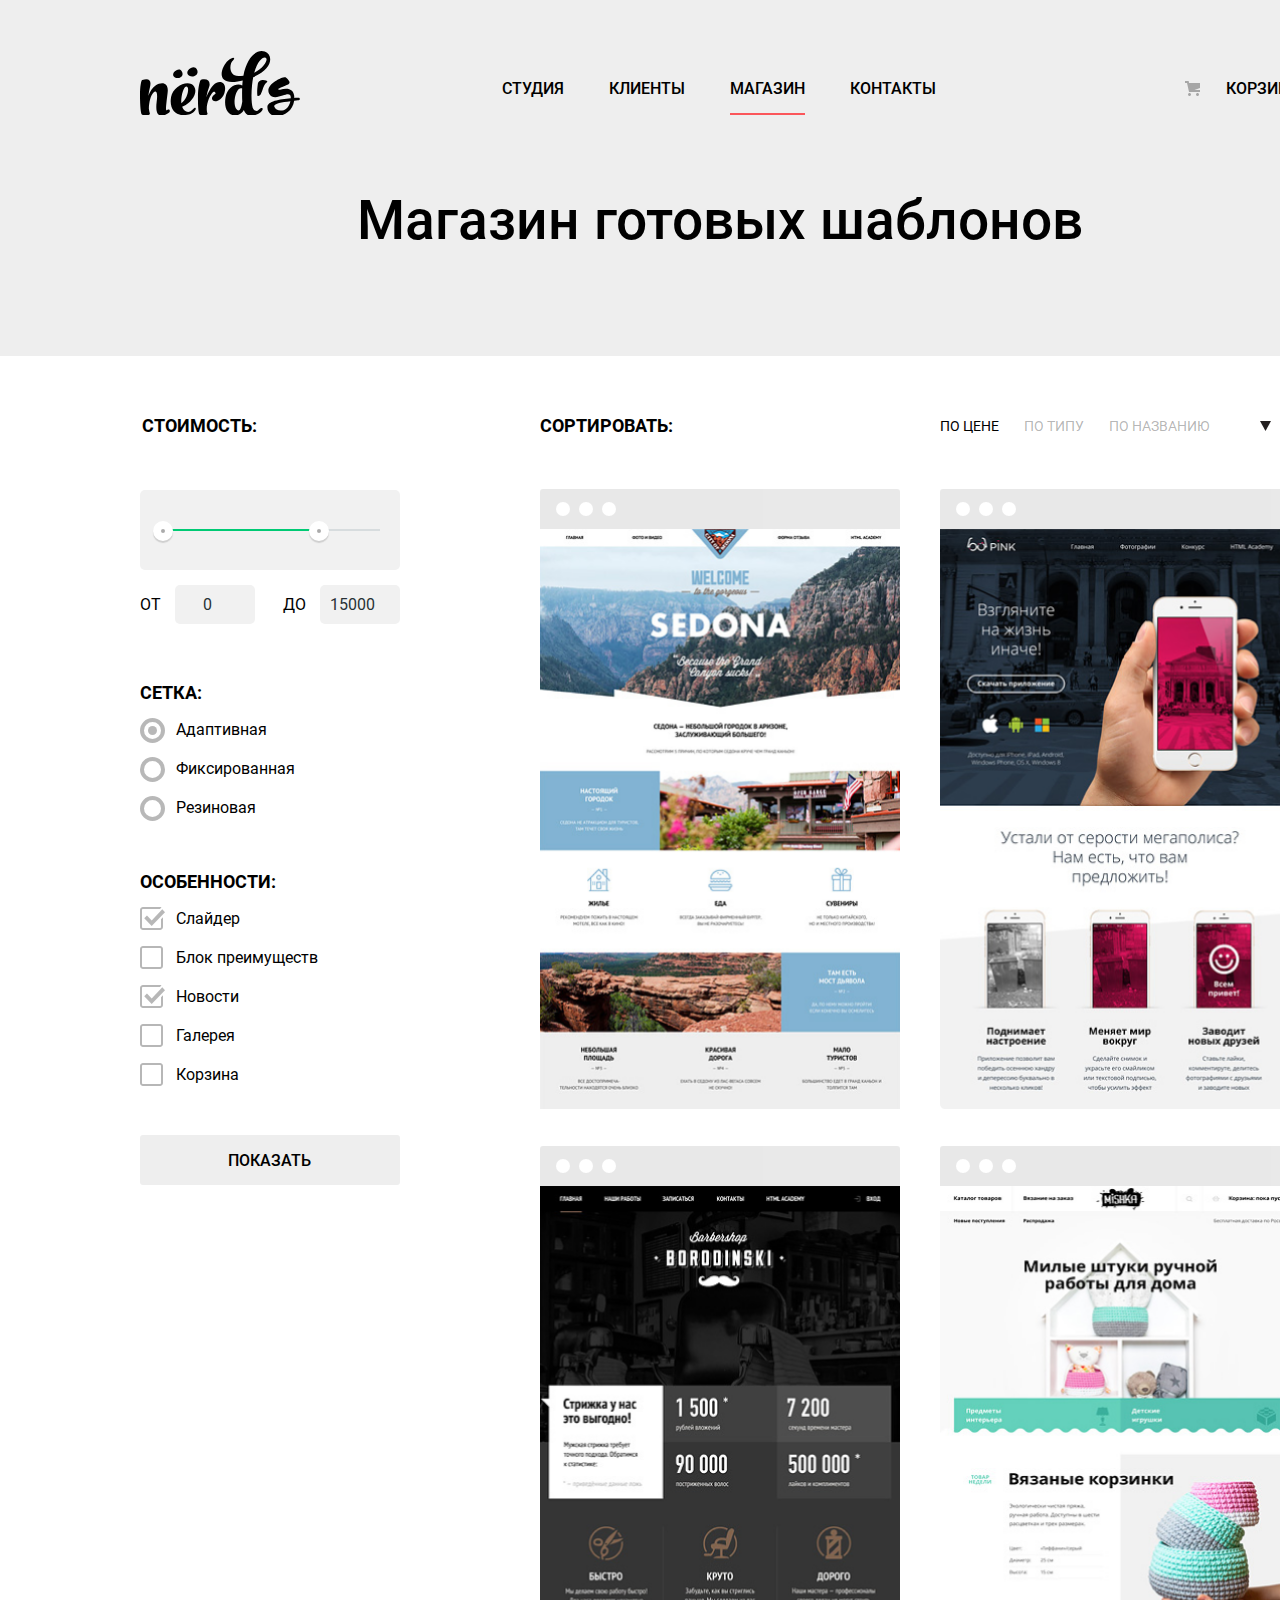
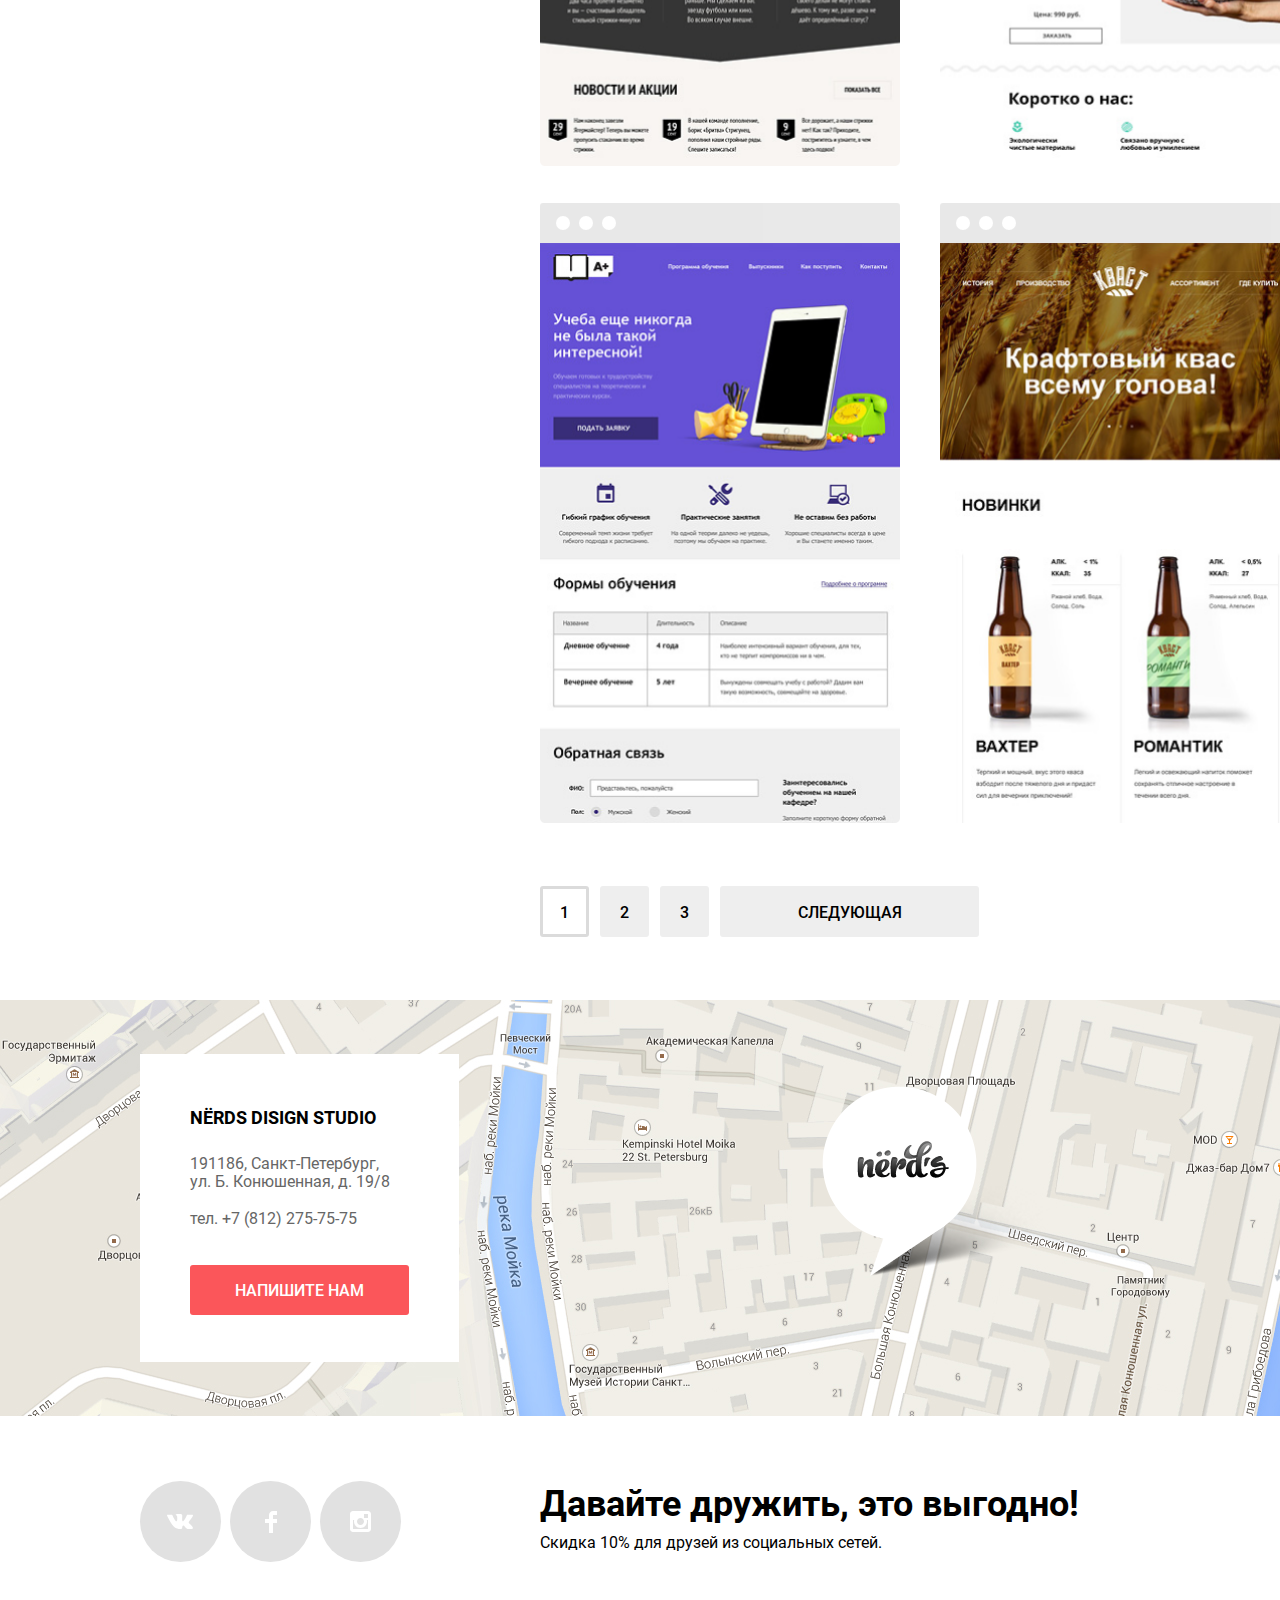
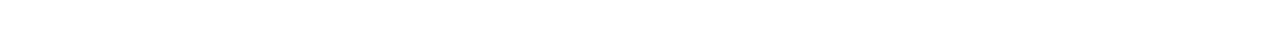
==== catalog.html @ 1ad3c7ad "мелкие правки, отступы, задал состояние фокуса форме станице каталог" ====
<!DOCTYPE html>
<html class="page" lang="ru">

<head>
	<title>Дизайн-студия Нёрдс</title>
	<meta charset="utf-8">
	<meta name="viewport" content="width=device-width, initial-scale=1.0" />
	<link rel="preconnect" href="https://fonts.googleapis.com">
	<link rel="preconnect" href="https://fonts.gstatic.com" crossorigin>
	<link href="https://fonts.googleapis.com/css2?family=Roboto:wght@400;500;700&display=swap" rel="stylesheet">
	<link rel="stylesheet" href="css/normalize.css" />
	<link rel="stylesheet" type="text/css" href="css/style.css" />
	<link rel="icon" href="favicon.ico">
	<link rel="icon" href="img/favicons/icon.svg" type="image/svg+xml">
	<link rel="apple-touch-icon" href="img/favicons/180.png">
	<link rel="manifest" href="manifest.webmanifest">
</head>

<body class="page-body">

	<header class="main-header">
		<nav class="main-navigation container">
			<div class="nav-wrapper">
				<div class="main-header-logo">
					<a href="index.html">
						<img src="img/nerds-logo.svg" width="160" height="66" alt="Логотип дизайн-студии Нёрдс">
					</a>
				</div>
				<ul class="site-navigation">
					<li><a class="link-navigation" href="index.html">Студия</a></li>
					<li><a class="link-navigation" href="#">Клиенты</a></li>
					<li><a class="link-navigation active-link" href="catalog.html">Магазин</a></li>
					<li><a class="link-navigation" href="#">Контакты</a></li>
				</ul>
				<a href="#" class="basket-link">Корзина</a>
			</div>
		</nav>
	</header>

	<main>

		<section class="section-header">
			<h1 class="header-catalog">Магазин готовых шаблонов</h1>
		</section>

		<div class="container">
			<div class="container-grid">
				<section class="section-filters">
					<h2 class="visually-hidden">Фильтр</h2>
					<form class="form-filter" method="post" action="https://echo.htmlacademy.ru">
						<fieldset class="fieldset-box filter-item">
							<legend>Стоимость:</legend>
							<div class="range-filter">
								<div class="range-controls">
									<div class="scale">
										<div class="bar" style="width: 70%;margin-left: 0%"></div>
									</div>
									<div class="toggle toggle-min" tabindex="0" style="left: 5%"></div>
									<div class="toggle toggle-max" tabindex="0" style="left: 65%"></div>
								</div>
								<div class="price-controls">
									<label class="min-price">
										от <input type="number" name="min-price" value="0">
									</label>
									<label class="max-price">
										до <input type="number" name="max-price" value="15000">
									</label>
								</div>
							</div>
						</fieldset>

						<fieldset class="fieldset-box fieldset-grids">
							<legend class="content-legend">Сетка:</legend>
							<ul class="list-filter">
								<li>
									<input class="input-radio visually-hidden" type="radio" name="grid" value="adaptive" id="filter-adaptive" checked>
									<label for="filter-adaptive">Адаптивная</label>
								</li>
								<li>
									<input class="input-radio visually-hidden" type="radio" name="grid" value="fixed" id="filter-fixed">
									<label for="filter-fixed">Фиксированная</label>
								</li>
								<li>
									<input class="input-radio visually-hidden" type="radio" name="grid" value="rubber" id="filter-rubber">
									<label for="filter-rubber">Резиновая</label>
								</li>
							</ul>
						</fieldset>

						<fieldset class="fieldset-box fieldset-features">
							<legend class="content-legend">Особенности:</legend>
							<ul class="list-filter">
								<li>
									<input class="features-input visually-hidden" type="checkbox" name="slider" value="slider" id="filter-slider" checked>
									<label for="filter-slider">Слайдер</label>
								</li>
								<li>
									<input class="features-input visually-hidden" type="checkbox" name="block-of-advantages" value="advantages" id="filter-block-advantages">
									<label for="filter-block-advantages">Блок преимуществ</label>
								</li>
								<li>
									<input class="features-input visually-hidden" type="checkbox" name="news" value="news" id="filter-news" checked>
									<label for="filter-news">Новости</label>
								</li>
								<li>
									<input class="features-input visually-hidden" type="checkbox" name="gallery" value="galery" id="filter-gallery">
									<label for="filter-gallery">Галерея</label>
								</li>
								<li>
									<input class="features-input visually-hidden" type="checkbox" name="basket" value="basket" id="filter-basket">
									<label for="filter-basket">Корзина</label>
								</li>
							</ul>
						</fieldset>
						<button class="button-filter" type="submit">Показать</button>
					</form>
				</section>

				<section class="section-catalog">

					<div class="sort-list-grid">
						<p class="sort-title">Сортировать:</p>
						<div class="sort-nav">
							<ul class="sort-list">
								<li><a class="link-sort-name active-sort-link" href="#">По цене</a></li>
								<li><a class="link-sort-name" href="#">По типу</a></li>
								<li><a class="link-sort-name" href="#">По названию</a></li>
							</ul>
							<ul class="sort-list-arrows">
								<li><a href="#!"><div class="sort-arrow-down arrow-active"></div></a></li>
								<li><a href="#!"><div class="sort-arrow-up"></div></a></li>
							</ul>
						</div>
					</div>

					<ul class="list-products">
						<li>
							<div class="wrapper-card">
								<ul class="header-card-product">
                  <li></li>
                  <li></li>
                  <li></li>
                </ul>
								<img src="img/sedona.png" width="360" height="580" alt="Принт макета Sedona">
								<div class="card-product">
									<h3><a class="product-header" href="#">Sedona</a></h3>
									<p class="description-product">Информационный сайт<br> для туристов</p>
									<a class="button-product" href="#">9900 ₽</a>
								</div>
							</div>
						</li>
						<li>
							<div class="wrapper-card">
								<ul class="header-card-product">
                  <li></li>
                  <li></li>
                  <li></li>
                </ul>
								<img src="img/pink.png" width="360" height="580" alt="Принт макета Pink App">
								<div class="card-product">
									<h3><a class="product-header" href="#">Pink App</a></h3>
									<p class="description-product">Продуктовый лендинг<br>приложения для iOS и Android</p>
									<a class="button-product" href="#">9900 ₽</a>
								</div>
							</div>
						</li>
						<li>
							<div class="wrapper-card">
								<ul class="header-card-product">
                  <li></li>
                  <li></li>
                  <li></li>
                </ul>
								<img src="img/barbershop.png" width="360" height="580" alt="Принт макета Барбершоп Бородинский">
								<div class="card-product">
									<h3><a class="product-header" href="#">Barbershop</a></h3>
									<p class="description-product">Сайт салона красоты.<br>Для мужчин, да.</p>
									<a class="button-product" href="#">9900 ₽</a>
								</div>
							</div>
						</li>
						<li>
							<div class="wrapper-card">
								<ul class="header-card-product">
                  <li></li>
                  <li></li>
                  <li></li>
                </ul>
								<img src="img/mishka.png" width="360" height="580" alt="Принт макета Mishka">
								<div class="card-product">
									<h3><a class="product-header" href="#">Mishka</a></h3>
									<p class="description-product">Интернет-магазин<br>вязаных игрушек</p>
									<a class="button-product" href="#">9900 ₽</a>
								</div>
							</div>
						</li>
						<li>
							<div class="wrapper-card">
								<ul class="header-card-product">
                  <li></li>
                  <li></li>
                  <li></li>
                </ul>
								<img src="img/aplus.png" width="360" height="580" alt="Принт макета A Plus">
								<div class="card-product">
									<h3><a class="product-header" href="#">A Plus</a></h3>
									<p class="description-product">Лендинг курсов повышения<br>квалификации</p>
									<a class="button-product" href="#">9900 ₽</a>
								</div>
							</div>
						</li>
						<li>
							<div class="wrapper-card">
								<ul class="header-card-product">
                  <li></li>
                  <li></li>
                  <li></li>
                </ul>
								<img src="img/kvast.png" width="360" height="580" alt="Принт макета Кваст">
								<div class="card-product">
									<h3><a class="product-header" href="#">Кваст</a></h3>
									<p class="description-product">Промо-сайт производителя<br>крафтового кваса</p>
									<a class="button-product" href="#">9900 ₽</a>
								</div>
							</div>
						</li>
					</ul>

					<div class="wrapper-list-pagination">
						<ul class="list-pagination">
							<li><a class="button-page page-active">1</a></li>
							<li><a class="button-page" href="#">2</a></li>
							<li><a class="button-page" href="#">3</a></li>
							<li><a class="button-page page-next" href="blank.html">Следующая</a></li>
						</ul>
					</div>
				</section>
			</div>
		</div>

		<section class="studio-location">
			<div class="container">
				<div class="modal-window">
					<div class="wrapper-modal-window">
						<h2 class="modal-window-header">Nёrds disign studio</h2>
						<p class="contacts">
							191186, Санкт-Петербург,<br>
							ул. Б. Конюшенная, д. 19/8<br>
						</p>
						<p class="block-tel"><a class="contacts-phone" href="tel:+78122757575">тел. +7 (812) 275-75-75</a></p>
						<a class="contacts-button" href="#!">Напишите нам</a>
					</div>
				</div>

				<div class="map-marker">
					<img src="img/map-marker.png" width="231" height="190" alt="Указатель на студию">
				</div>
			</div>
		</section>

		<section class="popap">
			<div class="wrapper-popap">
				<h3 class="visually-hidden">Форма отправки обратной связи</h3>
				<h2>Напишите нам</h2>
				<div class="button-close-popap">
					<img class="close-button-popap" src="img/close-button-popap.svg" width="21" height="21"
						alt="Кнопка закрытия меню">
				</div>

				<form class="popap-form" method="post" action="https://echo.htmlacademy.ru">
					<p class="popap-item">
						<label for="name-name">Ваше имя:</label><br>
						<input class="field-input input-name" id="name-name" type="text" name="name" placeholder="Имя Фамилия">
					</p>

					<p class="popap-item">
						<label for="login-email">Ваш email:</label><br>
						<input class="field-input input-email" id="login-email" type="email" name="email"
							placeholder="email@example.com">
					</p>

					<p class="popap-item-text">
						<label for="letter-field">Текст письма:</label><br>
						<input class="field-input input-text" name="letter-field" id="letter-field" rows="5" cols="50"
							placeholder="В свободной форме"></input>
					</p>
				</form>
				<a class="popap-button" href="#">Отправить</a>
			</div>
		</section>
	</main>

	<footer class="main-footer">
		<section class="social-footer container">
			<h2 class="visually-hidden">Мы в соцсетях</h2>
			<div class="social-network">
				<ul class="social-network-list">
					<li>
						<a class="social-button" href="#"><img src="img/social/vk.svg" alt="Вконтакте"></a>
					</li>
					<li>
						<a class="social-button" href="#"><img src="img/social/fb.svg" alt="Фейсбук"></a>
					</li>
					<li>
						<a class="social-button" href="#"><img src="img/social/insta.svg" alt="Инстаграмм"></a>
					</li>
				</ul>
			</div>
			<div class="social-slogan">
				<p class="text-slogan">Давайте дружить, это выгодно!</p>
				<p class="text-sail">Скидка 10% для друзей из социальных сетей.</p>
			</div>
		</section>
	</footer>
	<script src="js/main.js"></script>
</body>

</html>
---- css/style.css ----
@font-face {
	font-family: "Roboto";
	src: url("../fonts/roboto.woff2") format("woff2"), url("../fonts/roboto.woff") format("woff");
	font-weight: 400;
	font-style: normal;
}

@font-face {
	font-family: "Roboto";
	src: url("../fonts/robotomedium.woff2") format("woff2"), url("../fonts/robotomedium.woff") format("woff");
	font-weight: 500;
	font-style: normal;
}

@font-face {
	font-family: "Roboto";
	src: url("../fonts/robotobold.woff2") format("woff2"), url("../fonts/robotobold.woff") format("woff");
	font-weight: 700;
	font-style: normal;
}

/*Variables*/

/*INDEX*/
:root {
	--basic-black: #000000;
	--basic-black-opacity: rgba(0, 0, 0, 0.3);
	--basic-black-opacity-active: rgba(0, 0, 0, 0.6);
	--basic-black-active-shadow: rgba(0, 0, 0, 0.25);
	--basic-color-slider: #283136;
	--basic-white: #ffffff;
	--basic-white-opacity: rgba(255, 255, 255, 0.3);
	--basic-grey: #eeeeee;
	--basic-grey-social: #e1e1e1;
	--basic-button-hover: #dfdfdf;
	--basic-button-active: #d5d5d5;
	--button-gray-shadow: rgba(0, 1, 1, 0.1);
	--basic-grey-social: #e1e1e1;
	--basic-grey-border: #dbdbdb;
	--basic-red: #fb565a;
	--basic-red-hover: #e74246;
	--basic-red-active: #d7373b;
	--basic-red-shadow: rgba(0, 1, 1, 0.1);
	--basic-green: #00ca74;
	--basic-green-hover: #00bc6c;
	--basic-green-active: #00aa62;
	--basic-yellow: #efc849;
	--basic-yellow-hover: #eab534;
	--basic-yellow-active: #e5a722;
	--color-contacts: #666666;
	--color-text-sail: #444444;
	--basic-input-grey: #d7dcde;
	--slider-button: #c4c4c4;
	--light-gray-button: #c1c1c1;
	--basic-black-arrows: #231f20;
	--header-card-product: #4d4d4d;
	--price-basic-white: #f1f1f1;
	--shadow-white: #cfcfcf;
	--shadow-price-gray: #ababab;
	--popap-form-input: #d7dcde;
	--popap-form-hover: #b4b9bb;
	--popap-form-color: rgba(68, 68, 68, 0.5);
	--close-button-popap: #feccce;
}

/*Global*/
.page {
	height: 100%;
}

.page-body {
	/* min-width: 1240px; */
	margin: 0;
	padding: 0;
	font-family: "Roboto", Arial, sans-serif;
	font-size: 16px;
	font-weight: 400;
	line-height: 24px;
	color: var(--basic-black);
	background-color: var(--basic-white);
	min-height: 100%;
	display: grid;
	grid-template-rows: min-content 1fr min-content;
	/* прижимаем футер к низу */
	align-content: start;
}


.container {
	width: 1160px;
	margin: 0 auto;
}

a {
	text-decoration: none;
}

.visually-hidden {
	position: absolute;
	width: 1px;
	height: 1px;
	margin: -1px;
	border: 0;
	padding: 0;
	white-space: nowrap;
	clip-path: inset(100%);
	clip: rect(0 0 0 0);
	overflow: hidden;
}

/* Header */

.main-header {
	width: 100%;
	background-color: var(--basic-grey);
}

.nav-wrapper {
	display: flex;
	padding-top: 49px;
	align-items: center;
}

.active-link {
	border-bottom: 2px solid var(--basic-red);
}

.main-header-logo {
	width: 160px;
	height: 65px;
}

.main-header-logo:hover {
	opacity: 0.7;
}

.main-header-logo:active {
	opacity: 0.3;
}

.site-navigation {
	display: flex;
	margin: 13px auto 0 202px;
	list-style: none;
	padding: 0;
	flex-wrap: wrap;
}

.site-navigation a {
	display: flex;
	align-items: center;
	padding-bottom: 12px;
	padding-top: 15px;
}

.active-link {
	border-bottom: 2px solid var(--basic-red);
}

.site-navigation li:not(:last-child) {
	margin-right: 45px;
}

.main-navigation a {
	font-weight: 500;
	text-transform: uppercase;
}

.link-navigation,
.basket-link {
	color: var(--basic-black);
}

.link-navigation:hover,
.basket-link:hover {
	color: var(--basic-red);
}

.link-navigation:active,
.basket-link:active {
	color: var(--basic-black);
	opacity: 0.3;
}

.basket-link {
	position: relative;
	padding-left: 41px;
	margin-top: 13px;
}

.basket-link::before {
	content: "";
	position: absolute;
	left: 0;
	top: 4px;
	width: 15px;
	height: 15px;
	background: url("../img/basket-icon.svg") no-repeat 0 0;
}

/*Slider*/

.container-main-slider {
	background-color: var(--basic-grey);
	margin-bottom: 80px;
}

.header-slider {
	font-weight: 500;
	font-size: 55px;
	line-height: 55px;
}

.main-slider {
	color: var(--basic-color-slider);
	position: relative;
}

.main-slider p {
	margin-bottom: 0;
	margin-top: 0;
}

.slider-item {
	display: grid;
	grid-template-columns: 400px 760px;
	min-height: 431px;
	margin: 0;
}

.second-slide {
	display: none;
}

.third-slide {
	display: none;
}

.slider-item-text {
	padding: 79px 0;
	display: flex;
	flex-direction: column;
}

.slider-pic {
	width: 760px;
}

.slide-phones {
	background-image: url("../img/slides/slide-phones.png");
	background-repeat: no-repeat;
	background-size: cover;
}

.slide-monitors {
	background-image: url("../img/slides/slide-monitors.png");
	background-repeat: no-repeat;
	background-size: cover;
}

.slide-tablets {
	background-image: url("../img/slides/slide-tablets.png");
	background-repeat: no-repeat;
	background-size: cover;
}

.slider-item-text .header-slider {
	margin-bottom: 25px;
}

.slider-item-text .desc-slider {
	margin-bottom: 38px;
}

.slider-button {
	font-weight: 500;
	text-transform: uppercase;
	background-color: var(--basic-red);
	color: var(--basic-white);
	padding: 17px 54px 15px 54px;
	border-radius: 3px;
	font-weight: 500;
	line-height: 18px;
	display: flex;
	align-items: center;
	justify-content: center;
	width: 132px;
}

.slider-button:hover {
	background-color: var(--basic-red-hover);
}

.slider-button:active {
	background-color: var(--basic-red-active);
	color: var(--basic-white-opacity);
	box-shadow: inset 0px 3px 0px rgba(0, 1, 1, 0.1);
}

.slider-controls {
	display: flex;
	position: absolute;
	right: 533px;
	bottom: 96px;
	z-index: 3;
}

.button-slider {
	position: relative;
	padding: 0;
	width: 18px;
	height: 18px;
	background-color: var(--basic-white);
	border: none;
	border-radius: 50%;
	cursor: pointer;
	display: flex;
	justify-content: center;
	align-items: center;
}

.button-slider:not(:last-child) {
	margin-right: 17px;
}

.current-slider::before {
	content: "";
	width: 4px;
	height: 4px;
	background-color: transparent;
	border-radius: 50%;
	border: 2px solid var(--light-gray-button);
}

/* section class="advantages" */

.advantages {
	margin-bottom: 80px;
}

.advantages-list {
	list-style: none;
	padding: 0;
	margin: 0;
	display: grid;
	grid-template-columns: 300px 300px 300px;
	column-gap: 100px;
	row-gap: 40px;
}

.advantages-logo {
	width: 300px;
	height: 146px;
	margin-bottom: 25px;
}

.logo-websites {
	background-image: url("../img/services/laptop.png");
	background-repeat: no-repeat;
	background-size: cover;
}

.logo-applications {
	background-image: url("../img/services/applications.png");
	background-repeat: no-repeat;
	background-size: cover;
}

.logo-presentations {
	background-image: url("../img/services/presentations.png");
	background-repeat: no-repeat;
	background-size: cover;
}


.advantages-header {
	font-weight: 700;
	font-size: 24px;
	line-height: 30px;
	text-transform: uppercase;
	margin-top: 0px;
	margin-bottom: 16px;
}

.advantages-desc {
	margin-top: 0px;
	margin-bottom: 32px;
}


.advantages-button {
	color: var(--basic-white);
	padding: 17px 40px 15px 39px;
	font-weight: 500;
	line-height: 18px;
	border: none;
	border-radius: 3px;
	text-transform: uppercase;
	display: flex;
	align-items: center;
	justify-content: center;
	width: 81px;
}

.button-laptop {
	background-color: var(--basic-red);
}

.button-laptop:hover {
	background-color: var(--basic-red-hover);
}

.button-laptop:active {
	background-color: var(--basic-red-active);
	color: var(--basic-white-opacity);
	box-shadow: inset 0px 3px 0px rgba(0, 1, 1, 0.1);
}

.button-phones {
	background-color: var(--basic-green);
}

.button-phone:hover {
	background-color: var(--basic-green-hover);
}

.button-phones:active {
	background-color: var(--basic-green-active);
	color: var(--basic-white-opacity);
	box-shadow: inset 0px 3px 0px rgba(0, 1, 1, 0.1);
}

.button-presentations {
	background-color: var(--basic-yellow);
}

.button-presentations:hover {
	background-color: var(--basic-yellow-hover);
}

.button-presentations:active {
	background-color: var(--basic-yellow-active);
	color: var(--basic-white-opacity);
	box-shadow: inset 0px 3px 0px rgba(0, 1, 1, 0.1);
}

.wrapper-advantages-list {
	margin-bottom: 80px;
}

/* <div class="wrapper-descriptions" */

.wrapper-descriptions {
	display: grid;
	grid-template-columns: 1fr 360px;
	column-gap: 20px;
	margin-bottom: 63px;
	border-top: 2px solid var(--basic-grey);
}

/* section class="services" */

.services {
	padding-top: 73px;
}

.slogan {
	font-size: 45px;
	line-height: 45px;
	font-weight: 500;
	margin-top: 0;
	margin-bottom: 32px;
}

.slogan-description {
	margin-top: 0;
	margin-bottom: 40px;
}

.header-list {
	text-transform: uppercase;
	font-weight: 700;
	margin-top: 0;
	margin-bottom: 23px;
}

.services-list {
	margin-bottom: 0;
	list-style: none;
	padding: 0;
	position: relative;
}

.services-item {
	position: relative;
	padding-left: 35px;
}

.services-item:not(:last-child) {
	margin-bottom: 23px;
}

.services-item::before {
	content: "";
	position: absolute;
	top: 12px;
	left: 0px;
	width: 25px;
	height: 2px;
	background-color: var(--basic-red);
}

/* section class="statistics" */

.statistics {
	display: flex;
	flex-direction: column;
	align-items: center;
	justify-content: center;
	margin-top: 27px;
}

.logo-statistics {
	width: 360px;
	height: 208px;
	background-image: url("../img/nerds-illustration.png");
	background-repeat: no-repeat;
	background-size: cover;
	margin-bottom: 37px;
}

.statistics-content caption {
	text-transform: uppercase;
	font-weight: 700;
	white-space: nowrap;
	width: 360px;
	text-align: center;
	margin-bottom: 31px;
}

.statistics-content th {
	font-size: 45px;
	line-height: 64px;
	font-weight: 700;
	text-align: left;
	padding: 0;
}

.statistics-content sup {
	font-size: 26px;
	line-height: 40px;
	font-weight: 700;
}

/*section partners*/

.partners {
	margin-bottom: 80px;
}

.partners-list {
	list-style: none;
	padding: 46px 0 44px 0;
	margin: 0;
	display: flex;
	justify-content: space-around;
	border-top: 2px solid var(--basic-grey);
	border-bottom: 2px solid var(--basic-grey);
	max-width: 1160px;
	flex-wrap: wrap;
}

.after-academy {
	width: 199px;
	height: 68px;
	margin-top: 17px;
}

.barbershop {
	width: 209px;
	height: 90px;
}

.pink {
	width: 185px;
	height: 52px;
	margin-top: 19px;
}

.mishka {
	width: 173px;
	height: 84px;
	margin-top: 6px;
}

.partners-item a {
	opacity: 0.2;
}

.partners-item a:hover {
	opacity: 1;
}

.partners-item a:active {
	opacity: 0.1;
}

.partners-item {
	position: relative;
}

.after-academy:after {
	content: "";
	position: absolute;
	right: -48px;
	top: 1px;
	width: 2px;
	height: 52px;
	background-color: var(--basic-grey);
}

.barbershop:after {
	content: "";
	position: absolute;
	right: -44px;
	top: 18px;
	width: 2px;
	height: 52px;
	background-color: var(--basic-grey);
}

.pink:after {
	content: "";
	position: absolute;
	right: -55px;
	top: -1px;
	width: 2px;
	height: 52px;
	background-color: var(--basic-grey);
}

/* Секция с картой */

.studio-location {
	height: 416px;
	width: 1440px;
	margin: 0 auto;
	background-image: url("../img/map.png");
	background-repeat: no-repeat;
	background-size: cover;
}

.studio-location .container {
	display: grid;
	grid-template-columns: 319px 1fr;
	grid-gap: 363px;
}

.contacts-map {
	z-index: 1;
}

.modal-window {
	margin-top: 54px;
	width: 319px;
	min-height: 308px;
	background-color: var(--basic-white);
}

.map-marker {
	margin-top: 86px;
	width: 231px;
	height: 190px;
}

.wrapper-modal-window {
	padding: 49px 50px 47px 50px;
}

.modal-window-header {
	font-size: 18px;
	line-height: 30px;
	font-weight: 700;
	text-transform: uppercase;
	margin-bottom: 22px;
	margin-top: 0;
}

.contacts {
	font-weight: 400;
	font-size: 16px;
	line-height: 18px;
	color: var(--color-contacts);
}

.contacts-phone {
	color: var(--color-contacts);
}

.block-tel {
	margin-bottom: 34px;
}

.contacts-button {
	color: var(--basic-white);
	font-size: 16px;
	padding: 17px 44px 15px;
	font-weight: 500;
	line-height: 18px;
	border-radius: 3px;
	text-transform: uppercase;
	background-color: var(--basic-red);
	display: flex;
	align-items: center;
	justify-content: center;
	width: 131px;
}

.contacts-button:hover {
	background-color: var(--basic-red-hover);
}

.contacts-button:active {
	background-color: var(--basic-red-active);
	color: var(--basic-white-opacity);
	box-shadow: inset 0px 3px 0px rgba(0, 1, 1, 0.1);
}

/*popap-form*/

.popap {
	display: none;
	z-index: 10;
	position: fixed;
	top: 0;
	left: 0;
	bottom: 180px;
	width: 100%;
	height: 100%;
	justify-content: center;
	align-items: center;
	overflow-y: auto;
	overflow-x: hidden;
	z-index: 100;
}

.wrapper-popap {
	padding: 63px 100px 84px 100px;
	width: 760px;
	position: relative;
	background-color: var(--basic-white);
	box-shadow: 0px 20px 40px rgba(0, 0, 0, 0.4);
}

.popap-form {
	display: flex;
	flex-wrap: wrap;
}

.popap-header {
	font-size: 45px;
	line-height: 53px;
	font-weight: 700;
	padding: 0;
	margin-top: 0;
	margin-bottom: 37px;
}

/* close-button-popap */

.close-button-popap {
  border: none;
  background-color: transparent;
  position: absolute;
  right: 110px;
  top: 88px;
  cursor: pointer;
}

.close-button-popap::before,
.close-button-popap::after {
  content: "";
  position: absolute;
  width: 27px;
  height: 4px;
  background-color: var(--close-button-popap);
}

.close-button-popap::before {
  transform: rotate(45deg);
}

.close-button-popap::after {
  transform: rotate(-45deg);
}

.close-button-popap:hover::before,
.close-button-popap:hover::after {
	background-color: var(--basic-red);
}

.close-button-popap:active {
	opacity: 0.1;
}

/* form class="popap-form" */

.popap-form label {
	line-height: 18px;
	font-weight: 700;
	color: var(--basic-black);
}

.popap-item input {
	border: 2px solid var(--popap-form-input);
	border-radius: 3px;
	padding: 16px;
	width: 324px;
	margin-top: 9px;
	font-size: 16px;
	line-height: 18px;
	font-family: 'Roboto';
	color: var(--popap-form-color);
}

.popap-item-text {
	margin-top: 34px;
	margin-bottom: 47px;
}

.popap-item-text textarea {
	border: 2px solid var(--popap-form-input);
	border-radius: 3px;
	padding: 16px;
	width: 724px;
	resize: none;
	margin-top: 9px;
	font-weight: 400;
	font-size: 16px;
	line-height: 18px;
	color: var(--popap-form-color);
	font-family: 'Roboto';
}

.popap-item:nth-child(1) {
	margin-right: 40px;
}

.popap-item input:hover,
.popap-item-text textarea:hover {
  border-color: var(--popap-form-hover);
}

.popap-item input:focus {
  border-color: var(--basic-black);
}

.popap-item input:focus::placeholder {
  color: var(--basic-black);
}

.popap-item-text textarea:focus {
  border-color: var(--basic-black);
}

.popap-item-text textarea:focus::placeholder {
  color: var(--basic-black);
}

.popap-button {
	background-color: var(--basic-red);
	color: var(--basic-white);
	padding: 17px 83px 15px 83px;
	border-radius: 3px;
	border: none;
	font-weight: 500;
	font-size: 16px;
	line-height: 18px;
	font-family: inherit;
	text-transform: uppercase;
	display: flex;
	flex-wrap: wrap;
	align-items: center;
	justify-content: center;
	width: 259px;
}

.popap-button:hover {
	background-color: var(--basic-red-hover);
}

.popap-button:active {
	background-color: var(--basic-red-active);
	color: var(--basic-white-opacity);
	box-shadow: inset 0px 3px 0px rgba(0, 1, 1, 0.1);
}

/*popap-form*/

/*FOOOTER*/

.main-footer {
	display: grid;
	grid-template-rows: min-content;
}

.social-footer {
	display: grid;
	grid-template-columns: 261px auto;
	column-gap: 139px;
	align-items: center;
	padding-top: 63px;
	padding-bottom: 68px;
}

.social-network-list {
	display: grid;
	grid-template-columns: repeat(3, 1fr);
	;
	grid-gap: 9px;
	width: 261px;
	margin: 0;
	padding: 0;
}

.social-slogan {
	display: grid;
	grid-template-rows: repeat(3, auto);
	grid-gap: 10px;
	padding-top: 7px;
}

.social-slogan p {
	margin: 0;
	padding: 0;
}

.text-slogan {
	font-weight: 700;
	font-size: 36px;
	line-height: 36px;
	color: var(--basic-black);
	width: 660px;
}

.text-sail {
	color: var(--color-footer-text);
	font-weight: 400;
	font-size: 16px;
	line-height: 22px;
}

/* section class="social-footer" */

.social-network-list {
	list-style: none;
	padding: 0;
}

.social-button {
	width: 81px;
	height: 81px;
	border-radius: 50%;
	background-color: var(--basic-grey-social);
	display: flex;
	align-items: center;
	justify-content: center;
	position: relative;
}

.vk::after {
	content: "";
	position: absolute;
	left: 27;
	top: 33px;
	width: 26px;
	height: 15px;
	background: url("../img/social/vk.svg") no-repeat 0 0;
}

.fb::after {
	content: "";
	position: absolute;
	left: 35px;
	top: 29px;
	width: 12px;
	height: 22px;
	background: url("../img/social/fb.svg") no-repeat 0 0;
}

.insta::after {
	content: "";
	position: absolute;
	left: 30;
	top: 30px;
	width: 21px;
	height: 21px;
	background: url("../img/social/insta.svg") no-repeat 0 0;
}

.social-button:hover {
	background-color: var(--basic-red-hover);
}

.social-button:active {
	background-color: var(--basic-red-active);
	box-shadow: inset 0px 3px 0px rgba(0, 1, 1, 0.1);
}

.vk:active::after,
.fb:active::after,
.insta:active::after {
	opacity: 0.3;
}

/*CATALOG .section-header */
.section-header {
	width: 100%;
	padding: 78px 0px 108px 0px;
	margin: 0 auto;
	background-color: var(--basic-grey);
}

.header-catalog {
	font-weight: 500;
	font-size: 55px;
	line-height: 55px;
	margin: 0;
	text-align: center;
}

.container-grid {
	display: grid;
	grid-template-columns: 1fr 2fr;
	column-gap: 40px;
	margin-top: 55px;
}

.list-products {
	display: grid;
	grid-template-columns: 1fr 1fr;
	column-gap: 40px;
	row-gap: 30px;
	margin-bottom: 55px;
}

/* Фильтр СТОИМОСТЬ */

.form-filter {
	margin-bottom: 48px;
}

.fieldset-box {
	border: none;
	margin: 0;
	padding: 0;
	margin-bottom: 48px;
}

.content-legend {
	font-weight: 700;
	font-size: 18px;
	line-height: 30px;
	text-transform: uppercase;
	margin-bottom: 10px;
	padding: 0;
}

.filter-item {
	margin-bottom: 54px;
}

.filter-item legend {
	font-size: 18px;
	line-height: 30px;
	text-transform: uppercase;
	font-weight: 700;
}

.range-filter {
	width: 260px;
	margin-top: 49px;
}

.range-controls {
	position: relative;
	height: 41px;
	margin-bottom: 15px;
	padding-top: 39px;
	padding-right: 20px;
	padding-left: 20px;
	background-color: var(--price-basic-white);
	border-radius: 5px;
}

.range-controls .scale {
	height: 2px;
	background: var(--basic-input-grey);
}

.range-controls .bar {
	width: 70%;
	height: 2px;
	background: var(--basic-green);
}

.range-controls .toggle {
	position: absolute;
	top: 31px;
	left: 0;
	width: 4px;
	height: 4px;
	padding: 0;
	border: 8px solid var(--basic-white);
	background-color: var(--shadow-price-gray);
	border-radius: 50%;
	box-shadow: 0 2px 1px 0 var(--shadow-white);
	cursor: pointer;
}

.range-controls .toggle-min {
	left: 18px;
}

.range-controls .toggle-max {
	left: 160px;
}

.price-controls {
	display: flex;
	justify-content: space-between;
}

.price-controls label {
	text-transform: uppercase;
	font-family: "Roboto", "Arial", sans-serif;
	font-size: 16px;
}

.price-controls input {
	width: 60px;
	padding: 10px;
	margin-left: 10px;
	text-align: center;
	color: #283136;
	border: none;
	border-radius: 5px;
	background-color: var(--price-basic-white);
	font-family: inherit;
	font-size: inherit;
}

/* fieldset-grids */

.fieldset-grids {
	margin-bottom: 47px;
}

.list-filter {
	list-style: none;
	padding: 0;
	margin: 0;
}

.list-filter li:not(:last-child) {
	margin-bottom: 15px;
}

.list-filter li {
	padding-left: 36px;
	position: relative;
}

.list-filter label,
.list-filter input {
	cursor: pointer;
}

.input-radio+label::before {
	content: "";
	position: absolute;
	left: 0;
	top: 0;
	width: 17px;
	height: 17px;
	border: 4px solid var(--header-card-product);
	border-radius: 50%;
	opacity: 0.4;
}

.input-radio:checked+label::after {
	content: "";
	position: absolute;
	left: 8px;
	top: 8px;
	width: 9px;
	height: 9px;
	background-color: var(--header-card-product);
	border-radius: 50%;
	opacity: 0.4;
}

.input-radio:hover+label::before,
.input-radio:focus+label::before {
	opacity: 1;
}

.input-radio:checked:hover+label::after,
.input-radio:checked:focus+label::after {
	opacity: 1;
}

/* fieldset-features */

.features-input+label::before {
	content: "";
	position: absolute;
	left: 0;
	top: 0;
	width: 23px;
	height: 23px;
	background: url("../img/checkbox-off.svg") no-repeat 0 0;
	opacity: 0.4;
}

.features-input:checked+label::after {
	content: "";
	position: absolute;
	left: 0;
	top: 0;
	width: 25px;
	height: 23px;
	background: url("../img/checkbox-on.svg");
	opacity: 0.4;
}

.features-input:checked+label::before {
	display: none;
}

.features-input:hover+label::before,
.features-input:focus+label::before {
	opacity: 1;
}

.features-input:checked:hover+label::after,
.features-input:checked:focus+label::after {
	opacity: 1;
}

/* fieldset-features */

.button-filter {
	color: var(--basic-black);
	border: none;
	padding: 17px 89px 15px 88px;
	font-size: 16px;
	line-height: 18px;
	font-weight: 500;
	font-family: inherit;
	border-radius: 3px;
	text-transform: uppercase;
	background-color: var(--basic-grey);
	cursor: pointer;
}

.button-filter:hover {
	background-color: var(--basic-button-hover);
}

.button-filter:active {
	color: var(--basic-black-opacity);
	box-shadow: inset 0px 3px 0px var(--button-gray-shadow);
	background-color: var(--basic-button-active);
	text-shadow: 0px 4px 4px var(--basic-black-active-shadow);
}

/* sort-list-grid */

.sort-list-grid {
	display: grid;
	grid-template-columns: 1fr 1fr;
	column-gap: 40px;
	margin-bottom: 48px;
}

.sort-title {
	font-size: 18px;
	font-weight: 700;
	line-height: 30px;
	text-transform: uppercase;
	margin: 0;
}

.sort-nav {
	display: flex;
	justify-content: space-between;
}

.sort-list {
	list-style: none;
	padding: 0;
	margin: 0;
	display: flex;
	align-items: center;
}

.sort-list-arrows {
	list-style: none;
	padding: 0;
	margin: 0;
	display: flex;
	width: 40px;
	justify-content: space-between;
	align-items: center;
}

.link-sort-name {
	color: var(--basic-black-opacity);
	font-size: 14px;
	font-weight: 400;
	line-height: 18px;
	text-transform: uppercase;
	margin-right: 25px;
}

.active-sort-link {
	color: var(--basic-black);
}

.link-sort-name:hover {
	color: var(--basic-black-opacity-active);
}

.link-sort-name:active {
	color: var(--basic-black);
}

.sort-arrow-down {
	background-image: url("../img/arrow-down.svg");
	background-repeat: no-repeat;
	background-size: cover;
	width: 11px;
	height: 10px;
	opacity: 0.1;
}

.sort-arrow-up {
	background-image: url("../img/arrow-up.svg");
	background-repeat: no-repeat;
	background-size: cover;
	width: 11px;
	height: 10px;
	opacity: 0.1;
}

.sort-arrow-down:hover,
.sort-arrow-up:hover {
	opacity: 0.4;
}

.sort-arrow-down:active,
.sort-arrow-up:active {
	opacity: 1;
}

.arrow-active {
	opacity: 1;
}

/* list-products */

.list-products {
	list-style: none;
	padding: 0;
}

.wrapper-card {
	width: 360px;
	position: relative;
}

.header-card-product {
	list-style: none;
	padding: 0;
	margin: 0;
}

.header-card-product {
	width: 360px;
	display: flex;
	align-items: center;
	background-color: var(--header-card-product);
	border-top-left-radius: 3px;
	border-top-right-radius: 3px;
	padding-top: 13px;
	padding-bottom: 13px;
	opacity: 0.12;
}

.header-card-product li:nth-child(1) {
	margin-left: 16px;
}

.header-card-product li {
	width: 14px;
	height: 14px;
	background-color: var(--basic-white);
	border-radius: 50%;
	margin-right: 9px;
}

.wrapper-card:hover .header-card-product {
	opacity: 1;
}

.card-product {
	background-color: var(--basic-grey);
	padding-top: 26px;
	padding-bottom: 44px;
	text-align: center;
	width: 100%;
	margin: 0;
	display: none;
	position: absolute;
	bottom: 0px;
}

.wrapper-card:hover .card-product {
	display: block;
	box-shadow: 0px 20px 40px rgba(0, 0, 0, 0.4);
}

.card-product h3 {
	margin-top: 0;
	margin-bottom: 0;
}

.product-header {
	color: var(--basic-black);
	font-size: 18px;
	font-weight: 700;
	line-height: 30px;
	text-transform: uppercase;
}

.product-header:hover {
	color: var(--basic-red);
}

.product-header:active {
	color: var(--basic-black-opacity);
}

.card-product p {
	margin-top: 12px;
	margin-bottom: 32px;
}

.description-product {
	color: var(--color-contacts);
	font-size: 16px;
	font-weight: 400;
	line-height: 18px;
}

.button-product {
	color: var(--basic-white);
	font-size: 16px;
	font-weight: 500;
	line-height: 18px;
	border-radius: 3px;
	background-color: var(--basic-red);
	padding: 17px 0px 15px 0px;
	display: flex;
	align-items: center;
	justify-content: center;
	width: 200px;
	margin: 0 auto;
}

.button-product:hover {
	background-color: var(--basic-red-hover);
}

.button-product:active {
	background-color: var(--basic-red-active);
	box-shadow: inset 0px 3px 0px var(--basic-red-shadow);
}

.wrapper-list-pagination {
	margin-top: 71px;
	margin-bottom: 75px;
}

.list-pagination {
	list-style: none;
	padding: 0;
	display: flex;
	text-align: center;
}

.button-page {
	color: var(--basic-black);
	font-size: 16px;
	padding: 17px 20px 15px 20px;
	font-weight: 500;
	line-height: 18px;
	border-radius: 3px;
	text-transform: uppercase;
	background-color: var(--basic-grey);
	margin-right: 11px;
}

.button-page:hover:not(.page-active) {
	background-color: var(--basic-button-hover);
}

.button-page:active:not(.page-active) {
	background-color: var(--basic-button-active);
	box-shadow: inset 0px 3px 0px var(--button-gray-shadow);
	color: var(--basic-black-opacity-active);
}

.page-active {
	border: 3px solid var(--basic-grey-border);
	background-color: var(--basic-white);
	padding: 14px 17px 12px 17px;
}

.page-next {
	padding: 17px 77px 15px 78px;
}
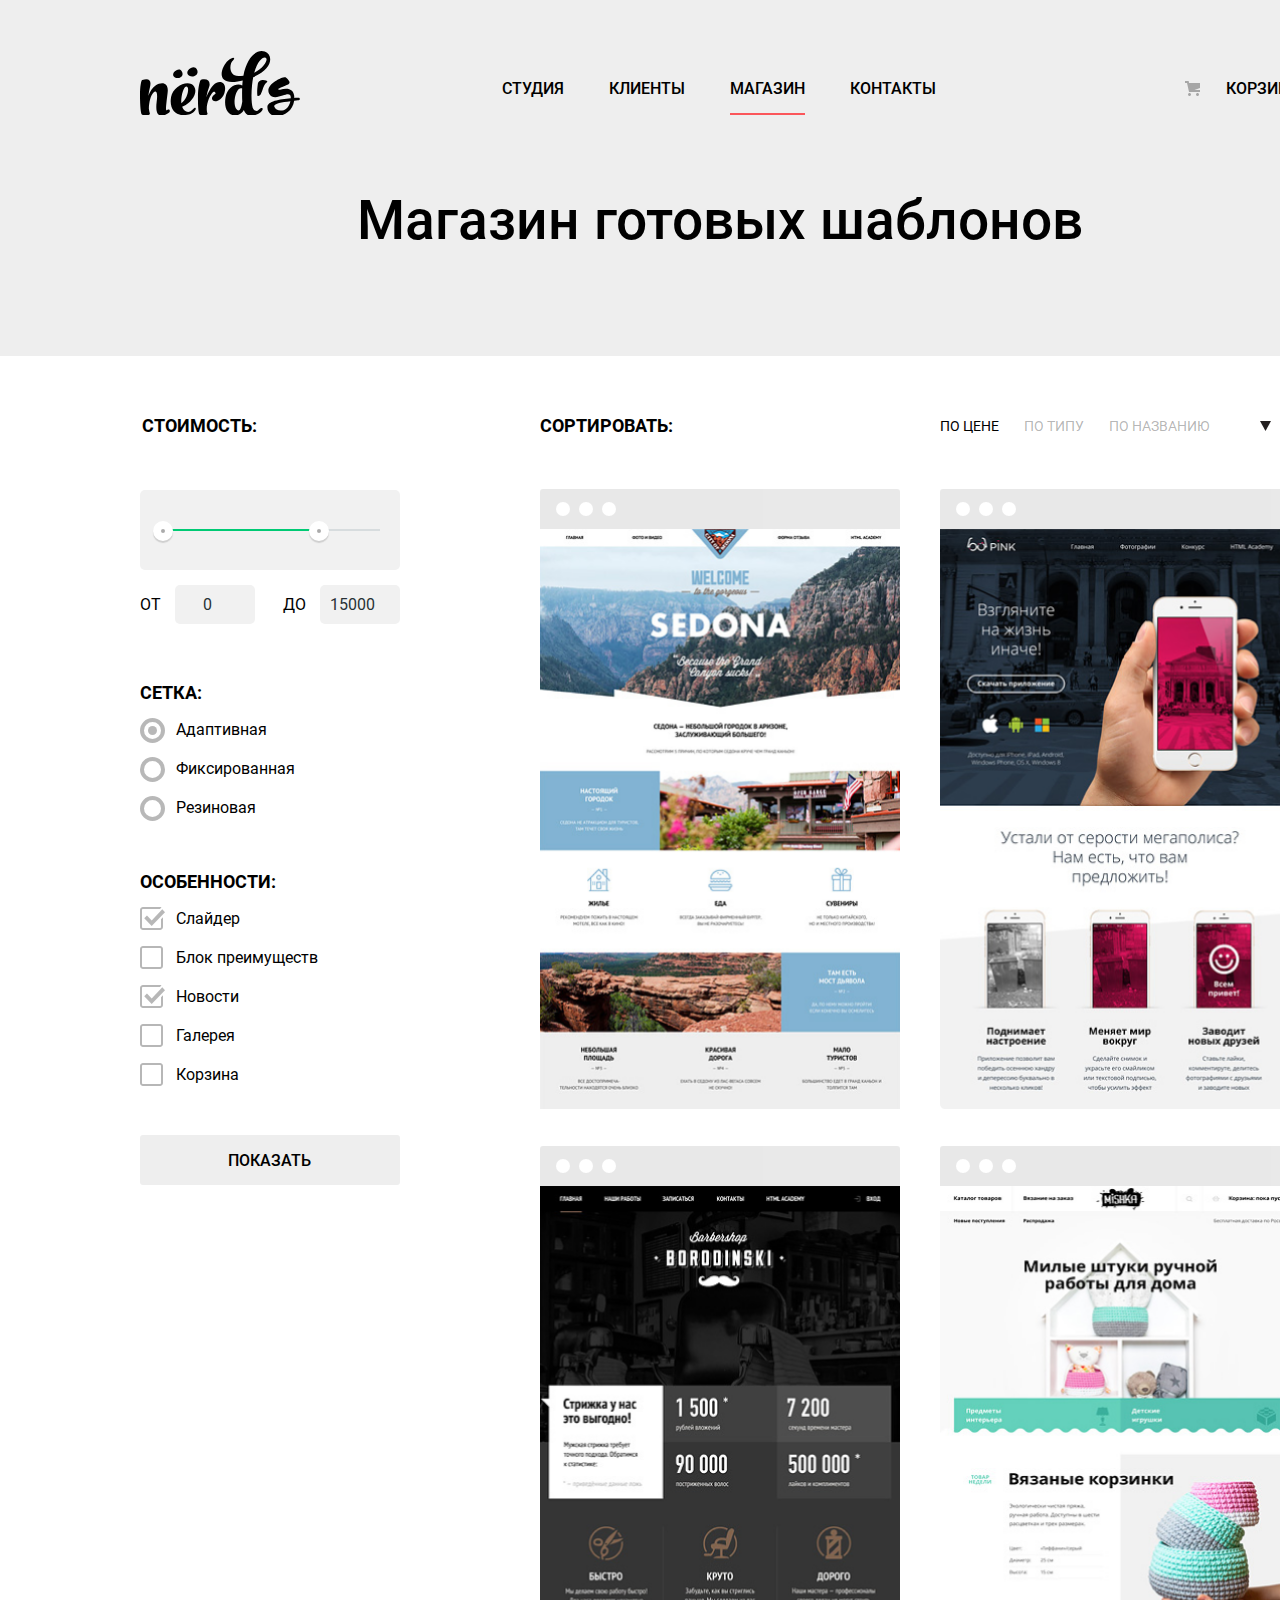
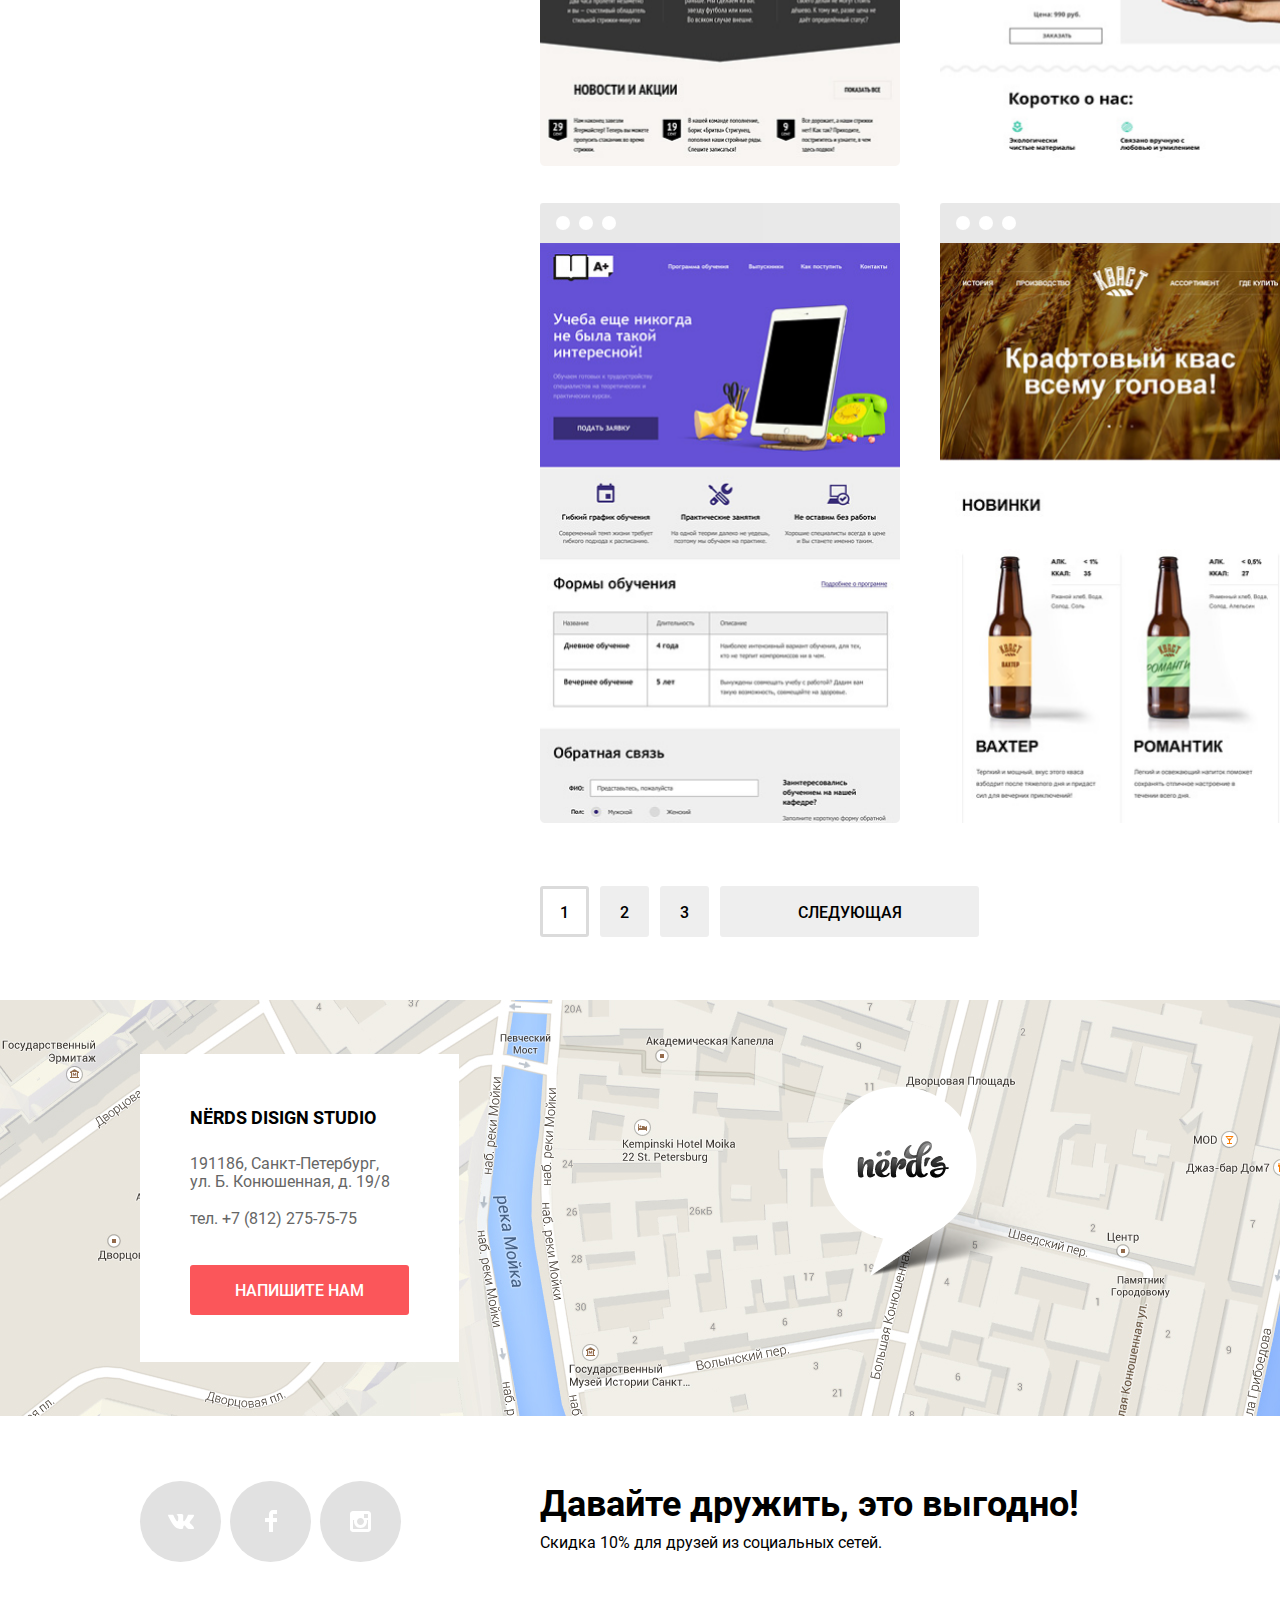
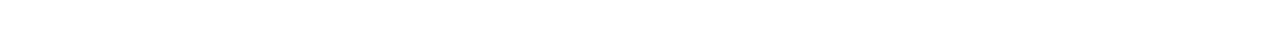
==== commit 58c4d1c2: "мелкие правки отступов, вставил попап на странице каталога с правильной разметкой" ====
--- a/catalog.html
+++ b/catalog.html
@@ -103,7 +103,7 @@
 									<label for="filter-news">Новости</label>
 								</li>
 								<li>
-									<input class="features-input visually-hidden" type="checkbox" name="gallery" value="galery" id="filter-gallery">
+									<input class="features-input visually-hidden" type="checkbox" name="gallery" value="gallery" id="filter-gallery">
 									<label for="filter-gallery">Галерея</label>
 								</li>
 								<li>
@@ -127,8 +127,8 @@
 								<li><a class="link-sort-name" href="#">По названию</a></li>
 							</ul>
 							<ul class="sort-list-arrows">
-								<li><a href="#!"><div class="sort-arrow-down arrow-active"></div></a></li>
-								<li><a href="#!"><div class="sort-arrow-up"></div></a></li>
+								<li><a href="#!" aria-label="Сортировать по убыванию"><div class="sort-arrow-down arrow-active"></div></a></li>
+								<li><a href="#!"aria-label="Сортировать по возрастанию"><div class="sort-arrow-up"></div></a></li>
 							</ul>
 						</div>
 					</div>
@@ -141,7 +141,7 @@
                   <li></li>
                   <li></li>
                 </ul>
-								<img src="img/sedona.png" width="360" height="580" alt="Принт макета Sedona">
+								<img src="img/sedona.png" width="360" height="580" alt="Информационный сайт для туристов Sedona">
 								<div class="card-product">
 									<h3><a class="product-header" href="#">Sedona</a></h3>
 									<p class="description-product">Информационный сайт<br> для туристов</p>
@@ -156,7 +156,7 @@
                   <li></li>
                   <li></li>
                 </ul>
-								<img src="img/pink.png" width="360" height="580" alt="Принт макета Pink App">
+								<img src="img/pink.png" width="360" height="580" alt="Продуктовый лендинг приложения для iOS и Android Pink App">
 								<div class="card-product">
 									<h3><a class="product-header" href="#">Pink App</a></h3>
 									<p class="description-product">Продуктовый лендинг<br>приложения для iOS и Android</p>
@@ -171,7 +171,7 @@
                   <li></li>
                   <li></li>
                 </ul>
-								<img src="img/barbershop.png" width="360" height="580" alt="Принт макета Барбершоп Бородинский">
+								<img src="img/barbershop.png" width="360" height="580" alt="Сайт салона красоты Барбершоп Бородинский">
 								<div class="card-product">
 									<h3><a class="product-header" href="#">Barbershop</a></h3>
 									<p class="description-product">Сайт салона красоты.<br>Для мужчин, да.</p>
@@ -186,7 +186,7 @@
                   <li></li>
                   <li></li>
                 </ul>
-								<img src="img/mishka.png" width="360" height="580" alt="Принт макета Mishka">
+								<img src="img/mishka.png" width="360" height="580" alt="Интернет-магазин вязаных игрушек">
 								<div class="card-product">
 									<h3><a class="product-header" href="#">Mishka</a></h3>
 									<p class="description-product">Интернет-магазин<br>вязаных игрушек</p>
@@ -201,7 +201,7 @@
                   <li></li>
                   <li></li>
                 </ul>
-								<img src="img/aplus.png" width="360" height="580" alt="Принт макета A Plus">
+								<img src="img/aplus.png" width="360" height="580" alt="Сайт A Plus курсов повышения квалификации">
 								<div class="card-product">
 									<h3><a class="product-header" href="#">A Plus</a></h3>
 									<p class="description-product">Лендинг курсов повышения<br>квалификации</p>
@@ -216,7 +216,7 @@
                   <li></li>
                   <li></li>
                 </ul>
-								<img src="img/kvast.png" width="360" height="580" alt="Принт макета Кваст">
+								<img src="img/kvast.png" width="360" height="580" alt="Промо-сайт производителя крафтового кваса">
 								<div class="card-product">
 									<h3><a class="product-header" href="#">Кваст</a></h3>
 									<p class="description-product">Промо-сайт производителя<br>крафтового кваса</p>
@@ -228,10 +228,10 @@
 
 					<div class="wrapper-list-pagination">
 						<ul class="list-pagination">
-							<li><a class="button-page page-active">1</a></li>
-							<li><a class="button-page" href="#">2</a></li>
-							<li><a class="button-page" href="#">3</a></li>
-							<li><a class="button-page page-next" href="blank.html">Следующая</a></li>
+							<li><a class="button-page page-active" aria-label="Страница 1">1</a></li>
+							<li><a class="button-page" href="#" aria-label="Страница 2">2</a></li>
+							<li><a class="button-page" href="#" aria-label="Страница 3">3</a></li>
+							<li><a class="button-page page-next" href="blank.html" aria-label="Следующая страница">Следующая</a></li>
 						</ul>
 					</div>
 				</section>
@@ -257,37 +257,6 @@
 				</div>
 			</div>
 		</section>
-
-		<section class="popap">
-			<div class="wrapper-popap">
-				<h3 class="visually-hidden">Форма отправки обратной связи</h3>
-				<h2>Напишите нам</h2>
-				<div class="button-close-popap">
-					<img class="close-button-popap" src="img/close-button-popap.svg" width="21" height="21"
-						alt="Кнопка закрытия меню">
-				</div>
-
-				<form class="popap-form" method="post" action="https://echo.htmlacademy.ru">
-					<p class="popap-item">
-						<label for="name-name">Ваше имя:</label><br>
-						<input class="field-input input-name" id="name-name" type="text" name="name" placeholder="Имя Фамилия">
-					</p>
-
-					<p class="popap-item">
-						<label for="login-email">Ваш email:</label><br>
-						<input class="field-input input-email" id="login-email" type="email" name="email"
-							placeholder="email@example.com">
-					</p>
-
-					<p class="popap-item-text">
-						<label for="letter-field">Текст письма:</label><br>
-						<input class="field-input input-text" name="letter-field" id="letter-field" rows="5" cols="50"
-							placeholder="В свободной форме"></input>
-					</p>
-				</form>
-				<a class="popap-button" href="#">Отправить</a>
-			</div>
-		</section>
 	</main>
 
 	<footer class="main-footer">
@@ -295,15 +264,9 @@
 			<h2 class="visually-hidden">Мы в соцсетях</h2>
 			<div class="social-network">
 				<ul class="social-network-list">
-					<li>
-						<a class="social-button" href="#"><img src="img/social/vk.svg" alt="Вконтакте"></a>
-					</li>
-					<li>
-						<a class="social-button" href="#"><img src="img/social/fb.svg" alt="Фейсбук"></a>
-					</li>
-					<li>
-						<a class="social-button" href="#"><img src="img/social/insta.svg" alt="Инстаграмм"></a>
-					</li>
+					<li><a class="social-button vk" href="#!" aria-label="Ссылка на сайт Вконтакте"></a></li>
+					<li><a class="social-button fb" href="#!" aria-label="Ссылка на сайт Фэйсбук"></a></li>
+					<li><a class="social-button insta" href="#!" aria-label="Ссылка на сайт Инстаграмм"></a></li>
 				</ul>
 			</div>
 			<div class="social-slogan">
@@ -312,6 +275,33 @@
 			</div>
 		</section>
 	</footer>
+
+	<section class="popap">
+		<div class="wrapper-popap">
+			<h2 class="visually-hidden">Форма отправки обратной связи</h3>
+			<h3 class="popap-header">Напишите нам</h3>
+			<button class="close-button-popap" type="button" aria-label="Закрыть форму"></button>
+
+			<form class="popap-form" method="post" action="https://echo.htmlacademy.ru">
+				<div class="popap-item">
+					<label for="name-name">Ваше имя:</label><br>
+					<input class="field-input input-name" id="name-name" type="text" name="name" placeholder="Имя Фамилия" required>
+				</div>
+
+				<div class="popap-item">
+					<label for="login-email">Ваш email:</label><br>
+					<input class="field-input input-email" id="login-email" type="email" name="email"
+						placeholder="email@example.com" required>
+				</div>
+
+				<div class="popap-item-text">
+					<label for="letter-field">Текст письма:</label><br>
+					<textarea name="text-letter" id="letter-field" cols="15" rows="5" placeholder="В свободной форме" required></textarea>
+				</div>
+				<button class="popap-button" type="submit">Отправить</button>
+			</form>
+		</div>
+	</section>
 	<script src="js/main.js"></script>
 </body>
 
--- a/css/style.css
+++ b/css/style.css
@@ -597,6 +597,11 @@
 	opacity: 0.2;
 }
 
+.partners-item a:focus {
+	border-color: var(--basic-black);
+	opacity: 1;
+}
+
 .partners-item a:hover {
 	opacity: 1;
 }
@@ -772,31 +777,22 @@
   border: none;
   background-color: transparent;
   position: absolute;
-  right: 110px;
-  top: 88px;
+  right: 105px;
+  top: 78px;
   cursor: pointer;
 }
 
-.close-button-popap::before,
-.close-button-popap::after {
+.close-button-popap::before {
   content: "";
-  position: absolute;
-  width: 27px;
-  height: 4px;
-  background-color: var(--close-button-popap);
-}
-
-.close-button-popap::before {
-  transform: rotate(45deg);
-}
-
-.close-button-popap::after {
-  transform: rotate(-45deg);
-}
-
-.close-button-popap:hover::before,
-.close-button-popap:hover::after {
-	background-color: var(--basic-red);
+	position: absolute;
+	width: 21px;
+	height: 21px;
+	background: url("../img/close-button-popap.svg") no-repeat 0 0;
+	opacity: 0.3;
+}
+
+.close-button-popap:hover::before {
+	opacity: 1;
 }
 
 .close-button-popap:active {
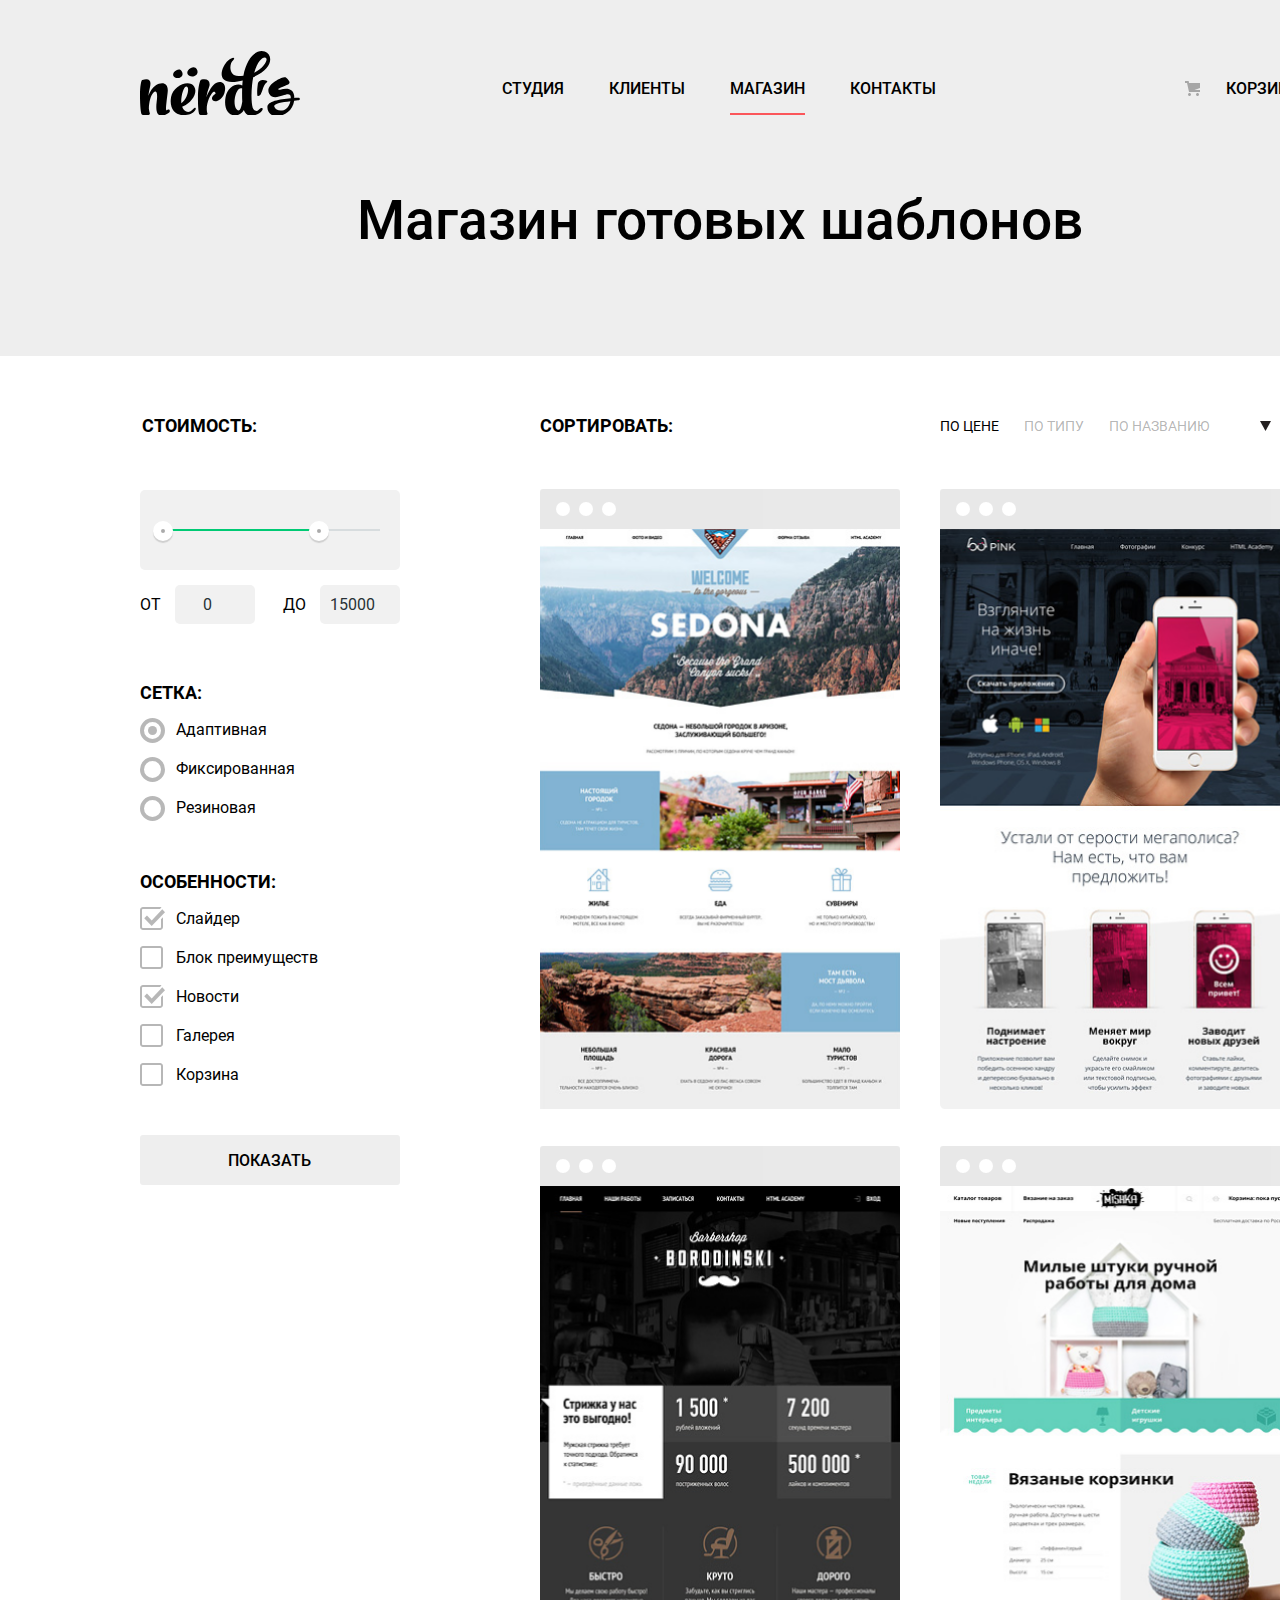
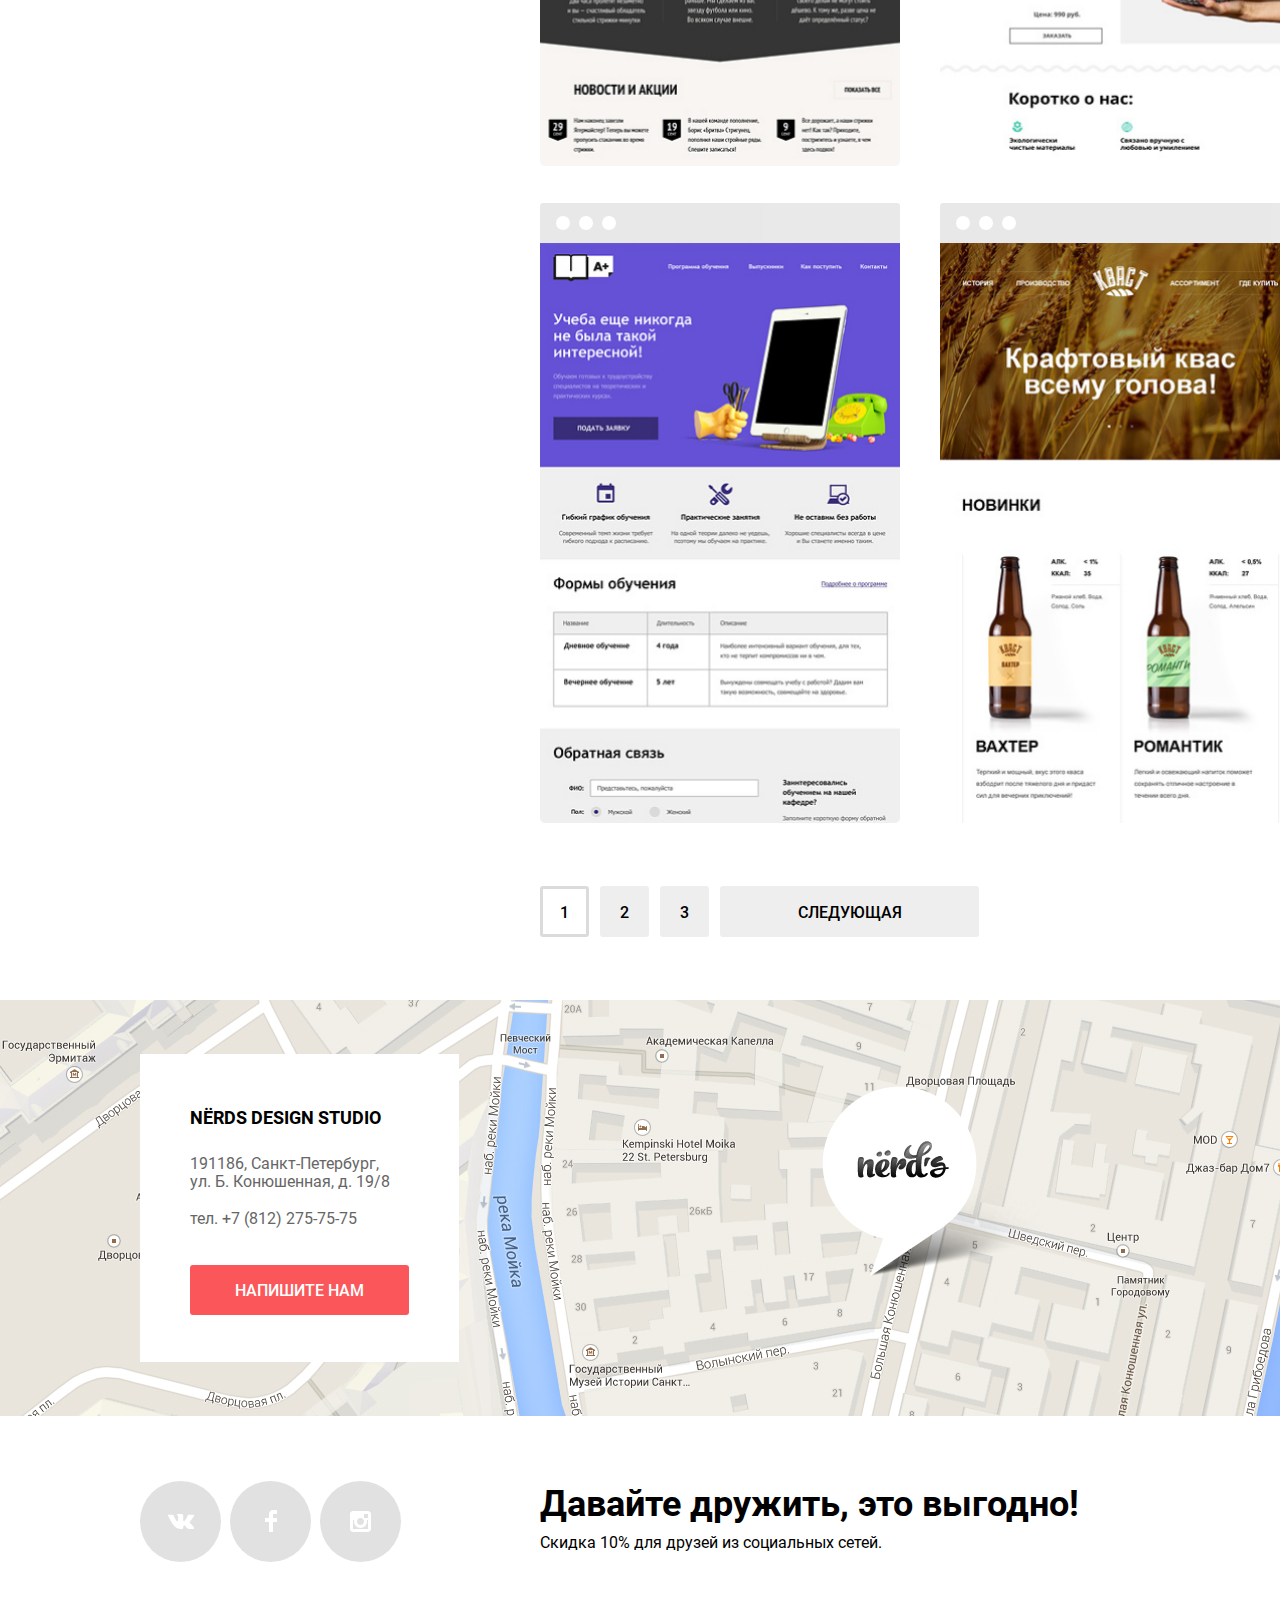
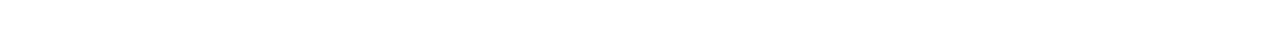
==== commit 695824ed: "сделал минификацию кода и подключил соответствующие файлы" ====
--- a/catalog.html
+++ b/catalog.html
@@ -9,7 +9,7 @@
 	<link rel="preconnect" href="https://fonts.gstatic.com" crossorigin>
 	<link href="https://fonts.googleapis.com/css2?family=Roboto:wght@400;500;700&display=swap" rel="stylesheet">
 	<link rel="stylesheet" href="css/normalize.css" />
-	<link rel="stylesheet" type="text/css" href="css/style.css" />
+	<link rel="stylesheet" type="text/css" href="css/style.min.css" />
 	<link rel="icon" href="favicon.ico">
 	<link rel="icon" href="img/favicons/icon.svg" type="image/svg+xml">
 	<link rel="apple-touch-icon" href="img/favicons/180.png">
@@ -239,16 +239,28 @@
 		</div>
 
 		<section class="studio-location">
+			<h2 class="visually-hidden">Координаты и контакты студии</h2>
+			
+			<iframe class="map-iframe"
+				src="https://www.google.com/maps/embed?pb=!1m18!1m12!1m3!1d1998.6037872533277!2d30.
+				320858716096975!3d59.93871648187614!2m3!1f0!2f0!3f0!3m2!1i1024!2i768!4f13.1!3m3!1m2
+				!1s0x4696310fca145cc1%3A0x42b32648d8238007!2z0JHQvtC70YzRiNCw0Y8g0JrQvtC90Y7RiNC10L
+				3QvdCw0Y8g0YPQuy4sIDE5LzgsINCh0LDQvdC60YIt0J_QtdGC0LXRgNCx0YPRgNCzLCAxOTExODY!5e0!3
+				m2!1sru!2sru!4v1650502028681!5m2!1sru!2sru"
+				width="1440" height="416" style="border:0;" allowfullscreen="" loading="lazy"
+				referrerpolicy="no-referrer-when-downgrade">
+			</iframe>
+
 			<div class="container">
 				<div class="modal-window">
 					<div class="wrapper-modal-window">
-						<h2 class="modal-window-header">Nёrds disign studio</h2>
+						<h2 class="modal-window-header">Nёrds design studio</h2>
 						<p class="contacts">
 							191186, Санкт-Петербург,<br>
 							ул. Б. Конюшенная, д. 19/8<br>
 						</p>
 						<p class="block-tel"><a class="contacts-phone" href="tel:+78122757575">тел. +7 (812) 275-75-75</a></p>
-						<a class="contacts-button" href="#!">Напишите нам</a>
+						<a class="button-open-popup" href="#!">Напишите нам</a>
 					</div>
 				</div>
 
@@ -276,33 +288,33 @@
 		</section>
 	</footer>
 
-	<section class="popap">
-		<div class="wrapper-popap">
+	<section class="popup">
+		<div class="wrapper-popup">
 			<h2 class="visually-hidden">Форма отправки обратной связи</h3>
-			<h3 class="popap-header">Напишите нам</h3>
-			<button class="close-button-popap" type="button" aria-label="Закрыть форму"></button>
-
-			<form class="popap-form" method="post" action="https://echo.htmlacademy.ru">
-				<div class="popap-item">
-					<label for="name-name">Ваше имя:</label><br>
-					<input class="field-input input-name" id="name-name" type="text" name="name" placeholder="Имя Фамилия" required>
-				</div>
-
-				<div class="popap-item">
-					<label for="login-email">Ваш email:</label><br>
+			<h3 class="popup-header">Напишите нам</h3>
+			<button class="close-button-popup" type="button" aria-label="Закрыть форму"></button>
+
+			<form class="popup-form" method="post" action="https://echo.htmlacademy.ru">
+				<div class="popup-item">
+					<label for="name-name">Ваше имя:</label>
+					<input class="field-input input-name" id="name-name" type="text" name="name" placeholder="Имя Фамилия">
+				</div>
+
+				<div class="popup-item">
+					<label for="login-email">Ваш email:</label>
 					<input class="field-input input-email" id="login-email" type="email" name="email"
-						placeholder="email@example.com" required>
-				</div>
-
-				<div class="popap-item-text">
+						placeholder="email@example.com">
+				</div>
+
+				<div class="popup-item-text">
 					<label for="letter-field">Текст письма:</label><br>
-					<textarea name="text-letter" id="letter-field" cols="15" rows="5" placeholder="В свободной форме" required></textarea>
-				</div>
-				<button class="popap-button" type="submit">Отправить</button>
+					<textarea name="text-letter" id="letter-field" cols="15" rows="5" placeholder="В свободной форме"></textarea>
+				</div>
+				<button class="popup-button" type="submit">Отправить</button>
 			</form>
 		</div>
 	</section>
-	<script src="js/main.js"></script>
+	<script src="js/popup.min.js"></script>
 </body>
 
 </html>--- a/css/style.min.css
+++ b/css/style.min.css
@@ -0,0 +1 @@
+@-webkit-keyframes bounce{0%{-webkit-transform:translateY(-2000px);transform:translateY(-2000px)}70%{-webkit-transform:translateY(30px);transform:translateY(30px)}90%{-webkit-transform:translateY(-10px);transform:translateY(-10px)}to{-webkit-transform:translateY(0);transform:translateY(0)}}@keyframes bounce{0%{-webkit-transform:translateY(-2000px);transform:translateY(-2000px)}70%{-webkit-transform:translateY(30px);transform:translateY(30px)}90%{-webkit-transform:translateY(-10px);transform:translateY(-10px)}to{-webkit-transform:translateY(0);transform:translateY(0)}}@-webkit-keyframes shake{0%,to{-webkit-transform:translateX(0);transform:translateX(0)}10%,30%,50%,70%,90%{-webkit-transform:translateX(-10px);transform:translateX(-10px)}20%,40%,60%,80%{-webkit-transform:translateX(10px);transform:translateX(10px)}}@keyframes shake{0%,to{-webkit-transform:translateX(0);transform:translateX(0)}10%,30%,50%,70%,90%{-webkit-transform:translateX(-10px);transform:translateX(-10px)}20%,40%,60%,80%{-webkit-transform:translateX(10px);transform:translateX(10px)}}@font-face{font-family:"Roboto";src:url(../fonts/roboto.woff2)format("woff2"),url(../fonts/roboto.woff)format("woff");font-weight:400;font-style:normal}@font-face{font-family:"Roboto";src:url(../fonts/robotomedium.woff2)format("woff2"),url(../fonts/robotomedium.woff)format("woff");font-weight:500;font-style:normal}@font-face{font-family:"Roboto";src:url(../fonts/robotobold.woff2)format("woff2"),url(../fonts/robotobold.woff)format("woff");font-weight:700;font-style:normal}:root{--basic-black:#000000;--basic-black-opacity:rgba(0, 0, 0, 0.3);--basic-black-opacity-active:rgba(0, 0, 0, 0.6);--basic-black-active-shadow:rgba(0, 0, 0, 0.25);--basic-color-slider:#283136;--basic-white:#ffffff;--basic-white-opacity:rgba(255, 255, 255, 0.3);--basic-grey:#eeeeee;--basic-button-hover:#dfdfdf;--basic-button-active:#d5d5d5;--button-gray-shadow:rgba(0, 1, 1, 0.1);--basic-grey-social:#e1e1e1;--basic-grey-border:#dbdbdb;--basic-red:#fb565a;--basic-red-hover:#e74246;--basic-red-active:#d7373b;--basic-red-shadow:rgba(0, 1, 1, 0.1);--basic-green:#00ca74;--basic-green-hover:#00bc6c;--basic-green-active:#00aa62;--basic-yellow:#efc849;--basic-yellow-hover:#eab534;--basic-yellow-active:#e5a722;--color-contacts:#666666;--color-text-sail:#444444;--basic-input-grey:#d7dcde;--slider-button:#c4c4c4;--light-gray-button:#c1c1c1;--basic-black-arrows:#231f20;--header-card-product:#4d4d4d;--price-basic-white:#f1f1f1;--shadow-white:#cfcfcf;--shadow-price-gray:#ababab;--popup-form-input:#d7dcde;--popup-form-hover:#b4b9bb;--popup-form-color:rgba(68, 68, 68, 0.5);--close-button-popup:#feccce}.page{height:100%}.page-body{margin:0;padding:0;font-family:"Roboto",Arial,sans-serif;font-size:16px;font-weight:400;line-height:24px;color:var(--basic-black);background-color:var(--basic-white);min-height:100%;display:-ms-grid;display:grid;-ms-grid-rows:-webkit-min-content 1fr -webkit-min-content;-ms-grid-rows:min-content 1fr min-content;grid-template-rows:-webkit-min-content 1fr -webkit-min-content;grid-template-rows:min-content 1fr min-content;-ms-flex-line-pack:start;align-content:start}.container{width:1160px;margin:0 auto}a{text-decoration:none}.visually-hidden{position:absolute;width:1px;height:1px;margin:-1px;border:0;padding:0;white-space:nowrap;-webkit-clip-path:inset(100%);clip-path:inset(100%);clip:rect(0 0 0 0);overflow:hidden}.main-header{width:100%;background-color:var(--basic-grey)}.nav-wrapper{display:-webkit-box;display:-ms-flexbox;display:flex;padding-top:49px;-webkit-box-align:center;-ms-flex-align:center;align-items:center}.main-header-logo{width:160px;height:65px}.main-header-logo:hover{opacity:.7}.main-header-logo:active{opacity:.3}.site-navigation,.site-navigation a{display:-webkit-box;display:-ms-flexbox;display:flex}.site-navigation{margin:13px auto 0 202px;list-style:none;padding:0;-ms-flex-wrap:wrap;flex-wrap:wrap}.site-navigation a{-webkit-box-align:center;-ms-flex-align:center;align-items:center;padding-bottom:12px;padding-top:15px}.active-link{border-bottom:2px solid var(--basic-red)}.site-navigation li:not(:last-child){margin-right:45px}.main-navigation a{font-weight:500;text-transform:uppercase}.basket-link,.link-navigation{color:var(--basic-black)}.basket-link:hover,.link-navigation:hover{color:var(--basic-red)}.basket-link:active,.link-navigation:active{color:var(--basic-black);opacity:.3}.basket-link{position:relative;padding-left:41px;margin-top:13px}.basket-link::before{content:"";position:absolute;left:0;top:4px;width:15px;height:15px;background:url(../img/basket-icon.svg)no-repeat 0 0}.container-main-slider{background-color:var(--basic-grey);margin-bottom:80px}.header-slider{font-weight:500;font-size:55px;line-height:55px}.main-slider{color:var(--basic-color-slider);position:relative}.main-slider p{margin-bottom:0;margin-top:0}.slider-item{display:-ms-grid;display:grid;-ms-grid-columns:538px -webkit-min-content;-ms-grid-columns:538px min-content;grid-template-columns:538px -webkit-min-content;grid-template-columns:538px min-content;height:431px}.hidden-slide{display:none}.slider-item-text{padding:79px 0;display:-webkit-box;display:-ms-flexbox;display:flex;-webkit-box-orient:vertical;-webkit-box-direction:normal;-ms-flex-direction:column;flex-direction:column}.slider-pic{width:760px;height:431px;position:absolute;top:0;right:0}.slide-monitors,.slide-phones,.slide-tablets{background-image:url(../img/slides/slide-phones.png);background-repeat:no-repeat;background-size:cover}.slide-monitors,.slide-tablets{background-image:url(../img/slides/slide-monitors.png)}.slide-tablets{background-image:url(../img/slides/slide-tablets.png)}.slider-item-text .header-slider{margin-bottom:25px}.slider-item-text .desc-slider{margin-bottom:38px}.slider-button{text-transform:uppercase;background-color:var(--basic-red);color:var(--basic-white);padding:17px 54px 15px;border-radius:3px;font-weight:500;line-height:18px;-webkit-box-align:center;-ms-flex-align:center;align-items:center;-webkit-box-pack:center;-ms-flex-pack:center;justify-content:center;width:132px}.slider-button:hover{background-color:var(--basic-red-hover)}.slider-button:active{background-color:var(--basic-red-active);color:var(--basic-white-opacity);-webkit-box-shadow:inset 0 3px 0 rgba(0,1,1,.1);box-shadow:inset 0 3px 0 rgba(0,1,1,.1)}.button-slider,.slider-button,.slider-controls{display:-webkit-box;display:-ms-flexbox;display:flex}.slider-controls{position:absolute;right:533px;bottom:96px;z-index:3}.button-slider{position:relative;padding:0;width:18px;height:18px;background-color:var(--basic-white);border:0;border-radius:50%;cursor:pointer;-webkit-box-pack:center;-ms-flex-pack:center;justify-content:center;-webkit-box-align:center;-ms-flex-align:center;align-items:center}.button-slider:not(:last-child){margin-right:17px}.current-slider::before{content:"";width:4px;height:4px;background-color:transparent;border-radius:50%;border:2px solid var(--light-gray-button)}.advantages{margin-bottom:80px}.advantages-list{list-style:none;padding:0;margin:0;display:-ms-grid;display:grid;-ms-grid-columns:300px 100px 300px 100px 300px;grid-template-columns:300px 300px 300px;-webkit-column-gap:100px;-moz-column-gap:100px;column-gap:100px;row-gap:40px}.advantages-logo{width:300px;height:146px;margin-bottom:25px}.logo-applications,.logo-presentations,.logo-websites{background-image:url(../img/services/laptop.png);background-repeat:no-repeat;background-size:cover}.logo-applications,.logo-presentations{background-image:url(../img/services/applications.png)}.logo-presentations{background-image:url(../img/services/presentations.png)}.advantages-header{font-weight:700;font-size:24px;line-height:30px;text-transform:uppercase;margin-top:0;margin-bottom:16px}.advantages-desc{margin-top:0;margin-bottom:32px}.advantages-button{color:var(--basic-white);padding:17px 40px 15px 39px;font-weight:500;line-height:18px;border:0;border-radius:3px;text-transform:uppercase;display:-webkit-box;display:-ms-flexbox;display:flex;-webkit-box-align:center;-ms-flex-align:center;align-items:center;-webkit-box-pack:center;-ms-flex-pack:center;justify-content:center;width:81px}.button-laptop{background-color:var(--basic-red)}.button-laptop:hover{background-color:var(--basic-red-hover)}.button-laptop:active{background-color:var(--basic-red-active);color:var(--basic-white-opacity);-webkit-box-shadow:inset 0 3px 0 rgba(0,1,1,.1);box-shadow:inset 0 3px 0 rgba(0,1,1,.1)}.button-phones{background-color:var(--basic-green)}.button-phone:hover{background-color:var(--basic-green-hover)}.button-phones:active{background-color:var(--basic-green-active);color:var(--basic-white-opacity);-webkit-box-shadow:inset 0 3px 0 rgba(0,1,1,.1);box-shadow:inset 0 3px 0 rgba(0,1,1,.1)}.button-presentations{background-color:var(--basic-yellow)}.button-presentations:hover{background-color:var(--basic-yellow-hover)}.button-presentations:active{background-color:var(--basic-yellow-active);color:var(--basic-white-opacity);-webkit-box-shadow:inset 0 3px 0 rgba(0,1,1,.1);box-shadow:inset 0 3px 0 rgba(0,1,1,.1)}.wrapper-advantages-list{margin-bottom:80px}.wrapper-descriptions{display:-ms-grid;display:grid;-ms-grid-columns:1fr 20px 360px;grid-template-columns:1fr 360px;-webkit-column-gap:20px;-moz-column-gap:20px;column-gap:20px;margin-bottom:63px;border-top:2px solid var(--basic-grey)}.services{padding-top:73px}.slogan{font-size:45px;line-height:45px;font-weight:500;margin-top:0;margin-bottom:32px}.slogan-description{margin-top:0;margin-bottom:40px}.header-list{text-transform:uppercase;font-weight:700;margin-top:0;margin-bottom:23px}.services-list{margin-bottom:0;list-style:none;padding:0;position:relative}.services-item{position:relative;padding-left:35px}.services-item:not(:last-child){margin-bottom:23px}.services-item::before{content:"";position:absolute;top:12px;left:0;width:25px;height:2px;background-color:var(--basic-red)}.statistics{display:-webkit-box;display:-ms-flexbox;display:flex;-webkit-box-orient:vertical;-webkit-box-direction:normal;-ms-flex-direction:column;flex-direction:column;-webkit-box-align:center;-ms-flex-align:center;align-items:center;-webkit-box-pack:center;-ms-flex-pack:center;justify-content:center;margin-top:27px}.logo-statistics{width:360px;height:208px;background-image:url(../img/nerds-illustration.png);background-repeat:no-repeat;background-size:cover;margin-bottom:37px}.statistics-content caption{text-transform:uppercase;font-weight:700;white-space:nowrap;width:360px;text-align:center;margin-bottom:31px}.statistics-content th{font-size:45px;line-height:64px;font-weight:700;text-align:left;padding:0}.statistics-content sup{font-size:26px;line-height:40px;font-weight:700}.partners{margin-bottom:80px}.partners-list{list-style:none;padding:46px 0 44px;margin:0;display:-webkit-box;display:-ms-flexbox;display:flex;-ms-flex-pack:distribute;justify-content:space-around;border-top:2px solid var(--basic-grey);border-bottom:2px solid var(--basic-grey);max-width:1160px;-ms-flex-wrap:wrap;flex-wrap:wrap}.after-academy{width:199px;height:68px;margin-top:17px}.barbershop{width:209px;height:90px}.pink{width:185px;height:52px;margin-top:19px}.mishka{width:173px;height:84px;margin-top:6px}.partners-item a{opacity:.2}.partners-item a:focus{border-color:var(--basic-black);opacity:1}.close-button-popup:hover::before,.partners-item a:hover{opacity:1}.partners-item a:active{opacity:.1}.partners-item,.studio-location{position:relative}.after-academy:after,.barbershop:after,.pink:after{content:"";position:absolute;right:-48px;top:1px;width:2px;height:52px;background-color:var(--basic-grey)}.barbershop:after,.pink:after{right:-44px;top:18px}.pink:after{right:-55px;top:-1px}.studio-location{height:416px;margin:0 auto}.map-iframe,.modal-window{position:absolute;width:100%}.studio-location .container{display:-ms-grid;display:grid;-ms-grid-columns:319px 363px 1fr;grid-template-columns:319px 1fr;grid-gap:363px;width:1440px;height:416px;margin:0 auto;background-image:url(../img/map.png);background-repeat:no-repeat;background-size:cover}.modal-window{margin-top:54px;margin-left:140px;width:319px;min-height:308px;background-color:var(--basic-white)}.map-marker{margin-top:86px;margin-left:822px;width:231px;height:190px}.wrapper-modal-window{padding:49px 50px 47px}.modal-window-header{font-size:18px;line-height:30px;font-weight:700;text-transform:uppercase;margin-bottom:22px;margin-top:0}.contacts{font-weight:400;font-size:16px;line-height:18px}.contacts,.contacts-phone{color:var(--color-contacts)}.block-tel{margin-bottom:34px}.button-open-popup,.popup{-webkit-box-pack:center;-ms-flex-pack:center;justify-content:center;-webkit-box-align:center;-ms-flex-align:center;align-items:center}.button-open-popup{color:var(--basic-white);font-size:16px;padding:17px 44px 15px;font-weight:500;line-height:18px;border-radius:3px;text-transform:uppercase;background-color:var(--basic-red);display:-webkit-box;display:-ms-flexbox;display:flex;width:131px}.button-open-popup:hover{background-color:var(--basic-red-hover)}.button-open-popup:active{background-color:var(--basic-red-active);color:var(--basic-white-opacity);-webkit-box-shadow:inset 0 3px 0 rgba(0,1,1,.1);box-shadow:inset 0 3px 0 rgba(0,1,1,.1)}.popup{display:none;position:fixed;top:0;left:0;bottom:180px;width:100%;height:100%;overflow-y:auto;overflow-x:hidden;z-index:100}.popup-show{display:-webkit-box;display:-ms-flexbox;display:flex;-webkit-animation:bounce .6s;animation:bounce .6s}.popup-error{-webkit-animation:shake .6s;animation:shake .6s}.wrapper-popup{padding:63px 100px 84px;width:760px;position:relative;background-color:var(--basic-white);-webkit-box-shadow:0 20px 40px rgba(0,0,0,.4);box-shadow:0 20px 40px rgba(0,0,0,.4)}.popup-form,.popup-item{display:-webkit-box;display:-ms-flexbox;display:flex}.popup-form{-ms-flex-wrap:wrap;flex-wrap:wrap;width:760px}.popup-item{width:360px;-webkit-box-orient:vertical;-webkit-box-direction:normal;-ms-flex-direction:column;flex-direction:column}.popup-header{font-size:45px;line-height:53px;font-weight:700;padding:0;margin-top:0;margin-bottom:37px}.close-button-popup{border:0;background-color:transparent;position:absolute;right:105px;top:78px;cursor:pointer}.close-button-popup::before{content:"";position:absolute;width:21px;height:21px;background:url(../img/close-button-popup.svg)no-repeat 0 0;opacity:.6}.close-button-popup:active{opacity:.2}.popup-form label{line-height:18px;font-weight:700;color:var(--basic-black)}.popup-item input,.popup-item-text textarea{border:2px solid var(--popup-form-input);border-radius:3px;padding:16px;margin-top:9px;font-size:16px;line-height:18px;color:var(--popup-form-color);font-family:"Roboto"}.popup-item input{-webkit-box-flex:1;-ms-flex-positive:1;flex-grow:1}.popup-item-text{margin-top:34px;margin-bottom:47px}.popup-item-text textarea{width:724px;resize:none;font-weight:400}.popup-item:nth-child(1){margin-right:40px}.popup-item input:hover,.popup-item-text textarea:hover{border-color:var(--popup-form-hover)}.popup-item input:focus,.popup-item-text textarea:focus{border-color:var(--basic-black);color:var(--basic-black)}.popup-item input:focus::-webkit-input-placeholder,.popup-item-text textarea:focus::-webkit-input-placeholder{color:var(--basic-black)}.popup-item input:focus::-moz-placeholder,.popup-item-text textarea:focus::-moz-placeholder{color:var(--basic-black)}.popup-item input:focus:-ms-input-placeholder,.popup-item-text textarea:focus:-ms-input-placeholder{color:var(--basic-black)}.popup-item input:focus::-ms-input-placeholder,.popup-item-text textarea:focus::-ms-input-placeholder{color:var(--basic-black)}.popup-item input:focus::placeholder,.popup-item-text textarea:focus::placeholder{color:var(--basic-black)}.filter-item legend,.popup-button,.price-controls label{text-transform:uppercase;font-size:16px}.popup-button{background-color:var(--basic-red);color:var(--basic-white);padding:17px 83px 15px;border-radius:3px;border:0;font-weight:500;line-height:18px;font-family:inherit;display:-webkit-box;display:-ms-flexbox;display:flex;-ms-flex-wrap:wrap;flex-wrap:wrap;-webkit-box-align:center;-ms-flex-align:center;align-items:center;-webkit-box-pack:center;-ms-flex-pack:center;justify-content:center;width:259px}.popup-button:hover{background-color:var(--basic-red-hover)}.popup-button:active{background-color:var(--basic-red-active);color:var(--basic-white-opacity);-webkit-box-shadow:inset 0 3px 0 rgba(0,1,1,.1);box-shadow:inset 0 3px 0 rgba(0,1,1,.1)}.main-footer,.social-footer{display:-ms-grid;display:grid}.main-footer{-ms-grid-rows:-webkit-min-content;-ms-grid-rows:min-content;grid-template-rows:-webkit-min-content;grid-template-rows:min-content}.social-footer{-ms-grid-columns:261px 139px auto;grid-template-columns:261px auto;-webkit-column-gap:139px;-moz-column-gap:139px;column-gap:139px;-webkit-box-align:center;-ms-flex-align:center;align-items:center;padding-top:63px;padding-bottom:68px}.social-network-list{display:-ms-grid;display:grid;-ms-grid-columns:1fr 9px 1fr 9px 1fr;grid-template-columns:repeat(3,1fr);grid-gap:9px;width:261px;margin:0}.social-slogan{display:-ms-grid;display:grid;-ms-grid-rows:auto 10px auto 10px auto;grid-template-rows:repeat(3,auto);grid-gap:10px;padding-top:7px}.social-slogan p{margin:0;padding:0}.text-slogan{font-weight:700;font-size:36px;line-height:36px;color:var(--basic-black);width:660px}.text-sail{color:var(--color-footer-text);font-weight:400;font-size:16px;line-height:22px}.social-network-list{list-style:none;padding:0}.social-button{width:81px;height:81px;border-radius:50%;background-color:var(--basic-grey-social);display:-webkit-box;display:-ms-flexbox;display:flex;-webkit-box-align:center;-ms-flex-align:center;align-items:center;-webkit-box-pack:center;-ms-flex-pack:center;justify-content:center;position:relative}.vk::after{left:27;top:33px;width:26px;height:15px;background:url(../img/social/vk.svg)no-repeat 0 0}.fb::after,.insta::after,.vk::after{content:"";position:absolute}.fb::after{left:35px;top:29px;width:12px;height:22px;background:url(../img/social/fb.svg)no-repeat 0 0}.insta::after{left:30;top:30px;width:21px;height:21px;background:url(../img/social/insta.svg)no-repeat 0 0}.social-button:hover{background-color:var(--basic-red-hover)}.social-button:active{background-color:var(--basic-red-active);-webkit-box-shadow:inset 0 3px 0 rgba(0,1,1,.1);box-shadow:inset 0 3px 0 rgba(0,1,1,.1)}.fb:active::after,.insta:active::after,.vk:active::after{opacity:.3}.section-header{width:100%;padding:78px 0 108px;margin:0 auto;background-color:var(--basic-grey)}.header-catalog{font-weight:500;font-size:55px;line-height:55px;margin:0;text-align:center}.container-grid,.list-products{display:-ms-grid;display:grid;-webkit-column-gap:40px;-moz-column-gap:40px;column-gap:40px}.container-grid{-ms-grid-columns:1fr 40px 2fr;grid-template-columns:1fr 2fr;margin-top:55px}.list-products{-ms-grid-columns:1fr 40px 1fr;grid-template-columns:1fr 1fr;row-gap:30px;margin-bottom:55px}.form-filter{margin-bottom:48px}.fieldset-box{border:0;padding:0;margin:0 0 48px}.content-legend{font-weight:700;font-size:18px;line-height:30px;text-transform:uppercase;margin-bottom:10px;padding:0}.filter-item{margin-bottom:54px}.filter-item legend{font-size:18px;line-height:30px;font-weight:700}.range-filter{width:260px;margin-top:49px}.price-controls input,.range-controls{border-radius:5px;background-color:var(--price-basic-white)}.range-controls{position:relative;height:41px;margin-bottom:15px;padding-top:39px;padding-right:20px;padding-left:20px}.range-controls .scale{height:2px;background:var(--basic-input-grey)}.range-controls .bar{width:70%;height:2px;background:var(--basic-green)}.range-controls .toggle{position:absolute;top:31px;left:0;width:4px;height:4px;padding:0;border:8px solid var(--basic-white);background-color:var(--shadow-price-gray);border-radius:50%;-webkit-box-shadow:0 2px 1px 0 var(--shadow-white);box-shadow:0 2px 1px 0 var(--shadow-white);cursor:pointer}.range-controls .toggle-min{left:18px}.range-controls .toggle-max{left:160px}.price-controls{display:-webkit-box;display:-ms-flexbox;display:flex;-webkit-box-pack:justify;-ms-flex-pack:justify;justify-content:space-between}.price-controls label{font-family:"Roboto","Arial",sans-serif}.price-controls input{width:60px;padding:10px;margin-left:10px;text-align:center;color:#283136;border:0;font-family:inherit;font-size:inherit}.fieldset-grids{margin-bottom:47px}.list-filter{list-style:none;padding:0;margin:0}.list-filter li:not(:last-child){margin-bottom:15px}.list-filter li{padding-left:36px;position:relative}.list-filter input,.list-filter label{cursor:pointer}.input-radio+label::before{content:"";position:absolute;left:0;top:0;width:17px;height:17px;border:4px solid var(--header-card-product);border-radius:50%;opacity:.4}.input-radio:checked+label::after{content:"";position:absolute;left:8px;top:8px;width:9px;height:9px;background-color:var(--header-card-product);border-radius:50%;opacity:.4}.input-radio:focus+label::before,.input-radio:hover+label::before{opacity:1}.features-input:checked:focus+label::after,.features-input:checked:hover+label::after,.input-radio:checked:focus+label::after,.input-radio:checked:hover+label::after{opacity:1}.features-input+label::before{content:"";position:absolute;left:0;top:0;width:23px;height:23px;background:url(../img/checkbox-off.svg)no-repeat 0 0;opacity:.4}.features-input:checked+label::after{content:"";position:absolute;left:0;top:0;width:25px;height:23px;background:url(../img/checkbox-on.svg);opacity:.4}.features-input:checked+label::before{display:none}.features-input:focus+label::before,.features-input:hover+label::before{opacity:1}.button-filter{color:var(--basic-black);border:0;padding:17px 89px 15px 88px;font-size:16px;line-height:18px;font-weight:500;font-family:inherit;border-radius:3px;text-transform:uppercase;background-color:var(--basic-grey);cursor:pointer}.button-filter:hover{background-color:var(--basic-button-hover)}.button-filter:active{color:var(--basic-black-opacity);-webkit-box-shadow:inset 0 3px 0 var(--button-gray-shadow);box-shadow:inset 0 3px 0 var(--button-gray-shadow);background-color:var(--basic-button-active);text-shadow:0 4px 4px var(--basic-black-active-shadow)}.sort-list-grid{display:-ms-grid;display:grid;-ms-grid-columns:1fr 40px 1fr;grid-template-columns:1fr 1fr;-webkit-column-gap:40px;-moz-column-gap:40px;column-gap:40px;margin-bottom:48px}.sort-title{font-size:18px;font-weight:700;line-height:30px;text-transform:uppercase;margin:0}.sort-list,.sort-list-arrows,.sort-nav{display:-webkit-box;display:-ms-flexbox;display:flex}.sort-nav{-webkit-box-pack:justify;-ms-flex-pack:justify;justify-content:space-between}.sort-list,.sort-list-arrows{list-style:none;padding:0;margin:0;-webkit-box-align:center;-ms-flex-align:center;align-items:center}.sort-list-arrows{width:40px;-webkit-box-pack:justify;-ms-flex-pack:justify;justify-content:space-between}.link-sort-name{color:var(--basic-black-opacity);font-size:14px;font-weight:400;line-height:18px;text-transform:uppercase;margin-right:25px}.link-sort-name:hover{color:var(--basic-black-opacity-active)}.active-sort-link,.link-sort-name:active{color:var(--basic-black)}.sort-arrow-down,.sort-arrow-up{background-image:url(../img/arrow-down.svg);background-repeat:no-repeat;background-size:cover;width:11px;height:10px;opacity:.1}.sort-arrow-up{background-image:url(../img/arrow-up.svg)}.sort-arrow-down:hover,.sort-arrow-up:hover{opacity:.4}.arrow-active,.sort-arrow-down:active,.sort-arrow-up:active,.wrapper-card:hover .header-card-product{opacity:1}.list-products{list-style:none;padding:0}.wrapper-card{width:360px;position:relative}.header-card-product{list-style:none;margin:0;width:360px;display:-webkit-box;display:-ms-flexbox;display:flex;-webkit-box-align:center;-ms-flex-align:center;align-items:center;background-color:var(--header-card-product);border-top-left-radius:3px;border-top-right-radius:3px;padding:13px 0;opacity:.12}.header-card-product li:nth-child(1){margin-left:16px}.header-card-product li{width:14px;height:14px;background-color:var(--basic-white);border-radius:50%;margin-right:9px}.card-product{background-color:var(--basic-grey);padding-top:26px;padding-bottom:44px;text-align:center;width:100%;margin:0;display:none;position:absolute;bottom:0}.wrapper-card:hover .card-product{display:block;-webkit-box-shadow:0 20px 40px rgba(0,0,0,.4);box-shadow:0 20px 40px rgba(0,0,0,.4)}.card-product h3{margin-top:0;margin-bottom:0}.product-header{color:var(--basic-black);font-size:18px;font-weight:700;line-height:30px;text-transform:uppercase}.product-header:hover{color:var(--basic-red)}.product-header:active{color:var(--basic-black-opacity)}.card-product p{margin-top:12px;margin-bottom:32px}.button-product,.description-product{color:var(--color-contacts);font-size:16px;font-weight:400;line-height:18px}.button-product{color:var(--basic-white);font-weight:500;border-radius:3px;background-color:var(--basic-red);padding:17px 0 15px;display:-webkit-box;display:-ms-flexbox;display:flex;-webkit-box-align:center;-ms-flex-align:center;align-items:center;-webkit-box-pack:center;-ms-flex-pack:center;justify-content:center;width:200px;margin:0 auto}.button-product:hover{background-color:var(--basic-red-hover)}.button-product:active{background-color:var(--basic-red-active);-webkit-box-shadow:inset 0 3px 0 var(--basic-red-shadow);box-shadow:inset 0 3px 0 var(--basic-red-shadow)}.wrapper-list-pagination{margin-top:71px;margin-bottom:75px}.list-pagination{list-style:none;padding:0;display:-webkit-box;display:-ms-flexbox;display:flex;text-align:center}.button-page{color:var(--basic-black);font-size:16px;padding:17px 20px 15px;font-weight:500;line-height:18px;border-radius:3px;text-transform:uppercase;background-color:var(--basic-grey);margin-right:11px}.button-page:hover:not(.page-active){background-color:var(--basic-button-hover)}.button-page:active:not(.page-active){background-color:var(--basic-button-active);-webkit-box-shadow:inset 0 3px 0 var(--button-gray-shadow);box-shadow:inset 0 3px 0 var(--button-gray-shadow);color:var(--basic-black-opacity-active)}.page-active{border:3px solid var(--basic-grey-border);background-color:var(--basic-white);padding:14px 17px 12px}.page-next{padding:17px 77px 15px 78px}